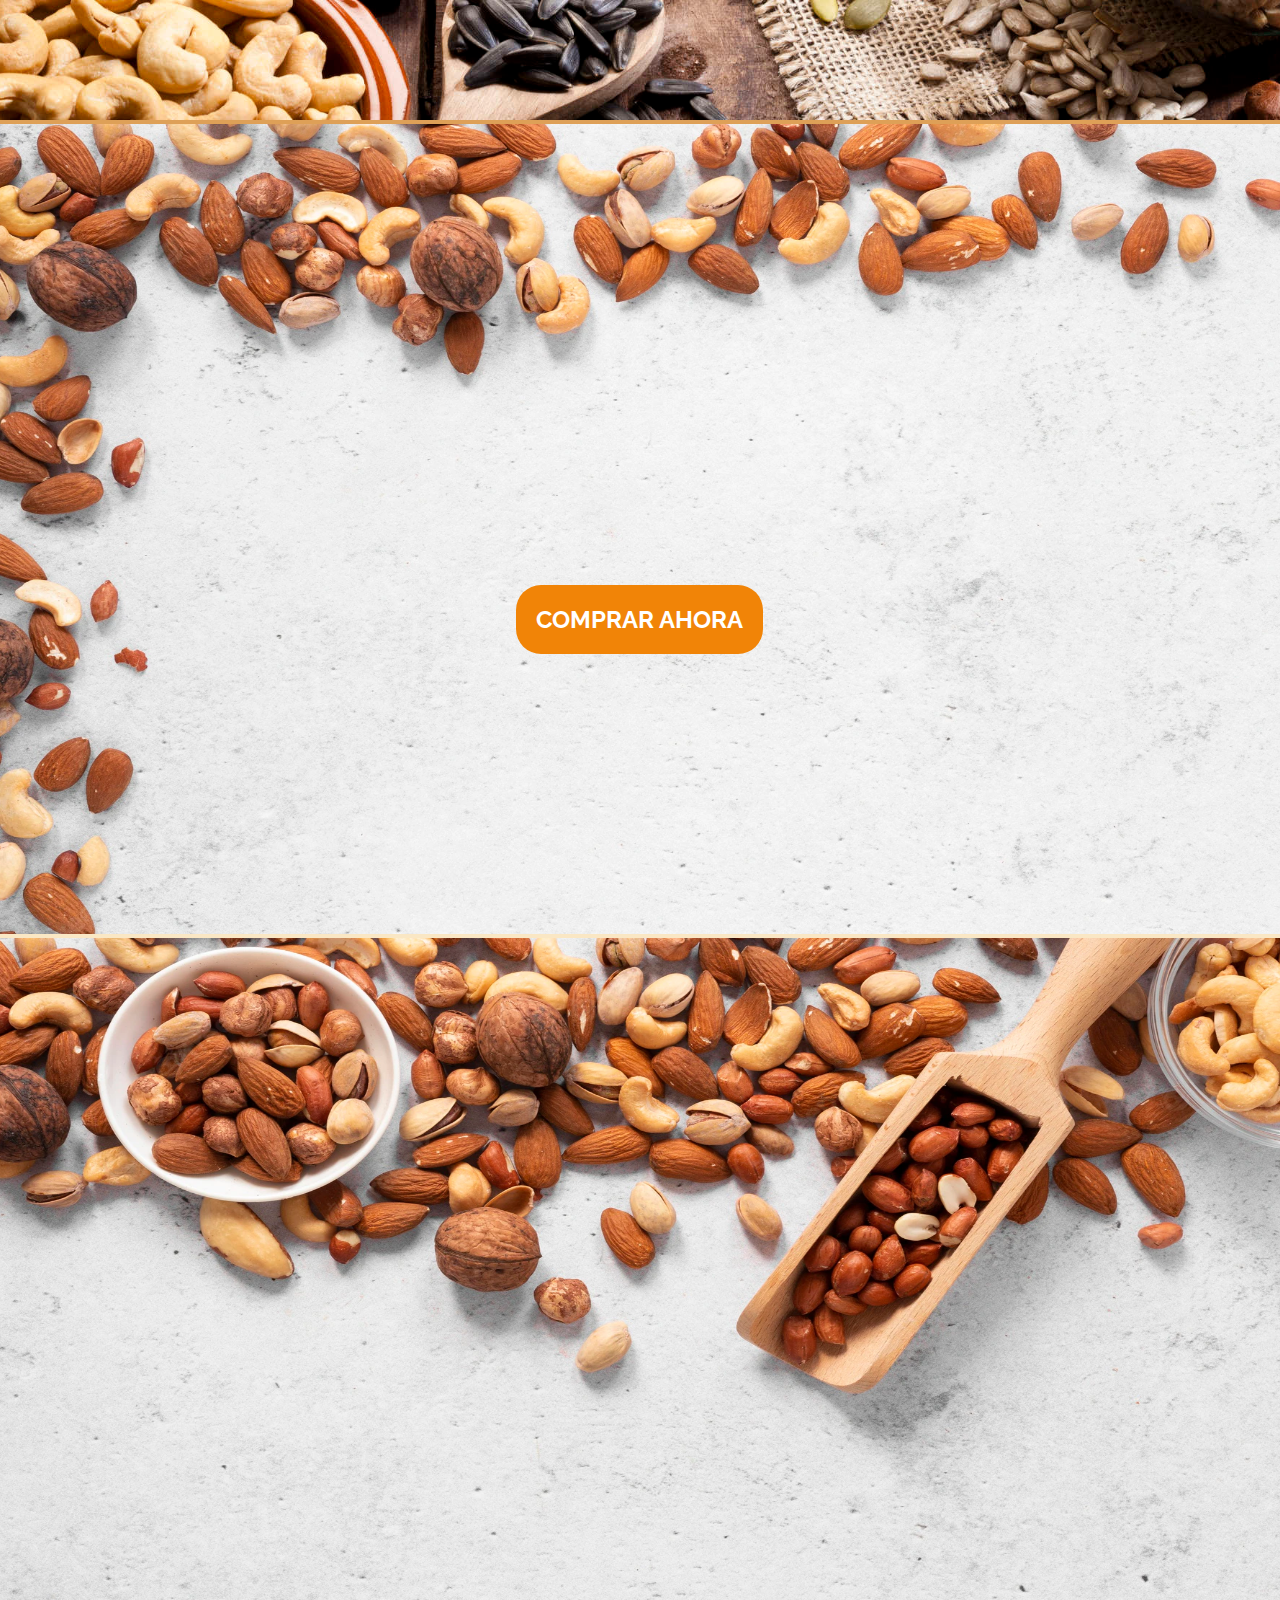
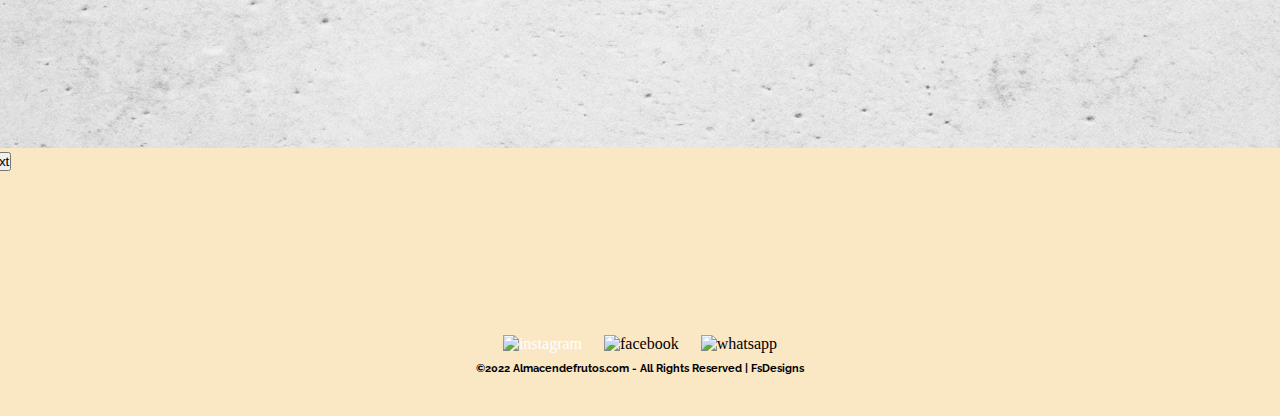
==== index.html @ c432efc4 "agregado elementos bootstrap a 5 html" ====
<!DOCTYPE html>
<html lang="en">
<head>
    <meta charset="UTF-8">
    <meta http-equiv="X-UA-Compatible" content="IE=edge">
    <meta name="viewport" content="width=device-width, initial-scale=1.0">

<!-- CSS only -->
<link href="https://cdn.jsdelivr.net/npm/bootstrap@5.2.0-beta1/dist/css/bootstrap.min.css" rel="stylesheet" integrity="sha384-0evHe/X+R7YkIZDRvuzKMRqM+OrBnVFBL6DOitfPri4tjfHxaWutUpFmBp4vmVor" crossorigin="anonymous">

    <link rel="stylesheet" href="css/style.css">
    <link rel="preconnect" href="https://fonts.googleapis.com">
<link rel="preconnect" href="https://fonts.gstatic.com" crossorigin>
<link href="https://fonts.googleapis.com/css2?family=Raleway:wght@300&display=swap" rel="stylesheet">
    <title>Home</title>
</head>
<body>
    <div class="contenedorIndex">
    <header class="header" class="headerIndex">
        <div class="logoContainer">
            <img class="logo" src="../Almacen2/multimedia/Logo.jpg" alt="">
        </div>
        

    </header>
    <nav class="navegador">
        <ul class="navList">
            <li class="item"><a href="Nosotros.html">Nosotros</a></li>
            <li class="item"><a href="tienda.html">Tienda</a></li>
            <li class="item"><a href="recetas.html">Recetas</a></li>
            <li class="item"><a href="Contacto.html">Contacto</a></li>
        </ul>
    </nav>
    <main class="mainIndex">
        <div id="carouselExampleControls" class="carousel slide" data-bs-ride="carousel">
            <div class="carousel-inner">
              <div class="carousel-item active">
                <img src="multimedia/main1.jfif" class="d-block carruselImg" alt="...">
              </div>
              <div class="carousel-item">
                <img src="multimedia/main2.jfif" class="d-block carruselImg" alt="...">
              </div>
              <div class="carousel-item">
                <img src="multimedia/main3.jfif" class="d-block carruselImg" alt="...">
              </div>
            </div>
            <button class="carousel-control-prev" type="button" data-bs-target="#carouselExampleControls" data-bs-slide="prev">
              <span class="carousel-control-prev-icon" aria-hidden="true"></span>
              <span class="visually-hidden">Previous</span>
            </button>
            <button class="carousel-control-next" type="button" data-bs-target="#carouselExampleControls" data-bs-slide="next">
              <span class="carousel-control-next-icon" aria-hidden="true"></span>
              <span class="visually-hidden">Next</span>
            </button>
          </div>

       
        <div class="botonComprarAhora"> 
            <a href=""><h2 class="botonComprarAhoraTxt">COMPRAR AHORA</h2> 
            </a>
        </div>
       
    </main>

    <section class="section1">

        <h3 class="titGen1">
            Frutos Secos
        </h3> 

        <img src="../Almacen2/multimedia/General1.jpg" class="imgGen1" alt="Frutos1">
        
        <p class="txtGen1">
            Lorem ipsum dolor sit amet consectetur adipisicing elit. Exercitationem ea repudiandae odit reprehenderit culpa deserunt maiores laboriosam a nam. Autem dolore quos veniam magnam libero necessitatibus vero soluta in nihil?
        </p>
    </section>

    <section class="section2">
        
        <h3 class="titGen2">
            Recetas
        </h3> 
        
        <img src="../Almacen2/multimedia/Recetas.jpg" class="imgGen2" alt="Frutos2">
        
        <p class="txtGen2">
            Lorem ipsum dolor sit amet consectetur adipisicing elit. Exercitationem ea repudiandae odit reprehenderit culpa deserunt maiores laboriosam a nam. Autem dolore quos veniam magnam libero necessitatibus vero soluta in nihil?
        </p>
        
    </section>

    <section class="section3">

        <h3 class="titGen3">
            Especias
        </h3> 
        
        <img src="../Almacen2/multimedia/Especias.jpg" class="imgGen3" alt="Frutos1">
        
        <p class="txtGen3">
            Lorem ipsum dolor sit amet consectetur adipisicing elit. Exercitationem ea repudiandae odit reprehenderit culpa deserunt maiores laboriosam a nam. Autem dolore quos veniam magnam libero necessitatibus vero soluta in nihil?
        </p>
    </section>

    <section class="section4">

        <div class="mapaTxt">
            <h3>¿Dónde estamos?</h3>
        </div>
        <iframe class="map" src="https://www.google.com/maps/embed?pb=!1m18!1m12!1m3!1d3286.7012997806487!2d-58.49036928450907!3d-34.53579498047725!2m3!1f0!2f0!3f0!3m2!1i1024!2i768!4f13.1!3m3!1m2!1s0x95bcb6c9acdac623%3A0x75d541cc12cff85b!2sGral.%20las%20Heras%202258%2C%20B1602DWP%20Florida%2C%20Provincia%20de%20Buenos%20Aires!5e0!3m2!1ses!2sar!4v1651610417524!5m2!1ses!2sar" width="600" height="450" style="border:0;" allowfullscreen="" loading="lazy" referrerpolicy="no-referrer-when-downgrade"></iframe>
    </section>

 




  
        <footer class="footer">    
    
            <div >
            <a href="https://www.instagram.com/almacen.defrutos/" target="_blanc"><img src="../Almacen/Multimedia/instagram.png" class="red" alt="instagram"></a>
            <img src="../Almacen/Multimedia/facebook.png" class="red" alt="facebook" >
            <img src="../Almacen/Multimedia/whatsapp.png" class="red" alt="whatsapp" >
          </div>
    
          <h6 class="footerTxt">
            ©2022 Almacendefrutos.com - All Rights Reserved | FsDesigns
        </h6>
        </footer>
    </footer>
</div>
</body>

<!-- JavaScript Bundle with Popper -->
<script src="https://cdn.jsdelivr.net/npm/bootstrap@5.2.0-beta1/dist/js/bootstrap.bundle.min.js" integrity="sha384-pprn3073KE6tl6bjs2QrFaJGz5/SUsLqktiwsUTF55Jfv3qYSDhgCecCxMW52nD2" crossorigin="anonymous"></script>
</html>
---- css/style.css ----
*{
    padding: 0;
    margin: 0;
    box-sizing: border-box;
    text-decoration: none;
    list-style-type: none;
  
    
}
a{
    color:rgb(255, 255, 255)
}



.logo{
    width: 75px;
    height: 75px;
    margin : 50px;
    border-radius:100%;
        
    
    
    
    
}

nav{
    grid-area: navegador;
    background-color: #DEA057;
    justify-items: right;

}

.navList{
    display: flex;
    justify-content: flex-end;
    height: 15vh;
    align-items: center;
    align-content: center; 
    text-decoration: none;   
}



.item{
    list-style-type: none;
    
    height: 15vh;
    padding: 6vh;
    font-weight: bold;
    font-family: 'Raleway', sans-serif;
    font-size: 140%;
    
    
  }
  .item:hover{
      background-color: #c47720;
      transition: 1s;
  }
  .botonComprarAhora:hover{
    background-color: #865305;
    transition: 1s ;
    transform: scale(1.1);
}



.header{
    background-color: #DEA057;
    grid-area: header;
    display: flex;
    justify-content: left;
    align-items: center;
}


.mainIndex{
    /*background-image: url("../multimedia/1496920173_752930_1496920303_noticia_normal.jpg");
    background-size: cover;
    background-repeat: no-repeat;
   */
    
    background-color: rgb(250, 231, 196);
    grid-area: main;
    display: flex;
    position: relative;
    align-items: center;
    justify-content: center;
}
.carruselImg {
    width: 90rem;
    height: 90vh;
}
.botonComprarAhora{
    background-color: #f18407;
    width: fit-content;
    height: fit-content;
    padding: 20px;
    border-radius: 25px;
    position: absolute;
    top: 450px;

}
.botonComprarAhoraTxt{

    font-family: 'Raleway', sans-serif;
    text-decoration: none;
    color: white;

}
.section1{
    background-color: rgb(250, 231, 196);
    grid-area: section1;
    display: flex;
    flex-direction: column;
    align-items: center;
}
.imgGen1{
    width: 22vh;
    height: 22vh;
    border-radius: 100%;
    margin: 1vh;      
}
.imgGen1:hover{
    transition: 1s ;
    transform: scale(1.2);
}
.txtGen1{
    font-family: 'Raleway', sans-serif;
    text-align: center;
    margin: 2vh;
}

.titGen1{
    font-family: 'Raleway', sans-serif;
    text-align: center;
    margin: 15px;
    color: #DEA057;
    font-weight: bold;
    font-size:x-large;
}

.section2{
    background-color: rgb(250, 231, 196);
    grid-area: section2;
    display: flex;
    flex-direction: column;
    align-items: center;
}


.imgGen2{
    width: 22vh;
    height: 22vh;
    border-radius: 100%;
    margin: 1vh;       
}
.imgGen2:hover{
    transition: 1s ;
    transform: scale(1.2);
}
.txtGen2{
    font-family: 'Raleway', sans-serif;
    text-align: center;
    margin: 2vh;
}

.titGen2{
    font-family: 'Raleway', sans-serif;
    text-align: center;
    margin: 15px;
    color: #DEA057;
    font-weight: bold;
    font-size:x-large;
}

.section3{
    background-color: rgb(250, 231, 196);
    grid-area: section3;
    display: flex;
    flex-direction: column;
    align-items: center;
}


.imgGen3{
    width: 22vh;
    height: 22vh;
    border-radius: 100%;
    margin: 1vh;          
}

.imgGen3:hover{
    transition: 1s ;
    transform: scale(1.2);
}
.txtGen3{
    font-family: 'Raleway', sans-serif;
    text-align: center;
    margin: 2vh;
}

.titGen3{
    font-family: 'Raleway', sans-serif;
    text-align: center;
    margin: 15px;
    color: #DEA057;
    font-weight: bold;
    font-size:x-large;
}

.section4{
    background-color: rgb(250, 231, 196);
    grid-area: section4;
    display: flex;
    flex-direction: column;
    align-items: center;
}

.map {
    height: 80%;
    width: 80%;
    border-radius: 5vh;
    margin-top: 2vh;
}
.mapaTxt { 
    font-family: 'Raleway', sans-serif;
    text-align: center;
    margin-top: 2vh;
    color: #DEA057;
    font-weight: bold;
    font-size:x-large;

}

.footer{
    background-color: rgb(250, 231, 196);
    grid-area: footer;
    display: flex;
    flex-direction: column;
    
    align-items: center;
    
}
.red {
    width: 4vh;
    height: 4vh;
    margin-left: 1vh;
    margin-right: 1vh;
    }

.footerTxt {
    font-family: 'Raleway', sans-serif;
    text-align: center;
    margin: 1vh

}

 
.contenedorIndex{
    display: grid;
    height: 100vh;
    grid-template-areas: "header navegador navegador"
    "main main main"
    "section1 section2 section3" 
    "section4 section4 section4"
    "footer footer footer";
    grid-template-columns: 1fr 1fr 1fr ;
    grid-template-rows: 15vh 90vh 50vh 60vh 9vh;
    
    
}


        
    
    



/* INICIO CSS DE HTML NOSOTROS */









.contenedorNosotros{
    display: grid;
    height: 100vh;
    grid-template-areas: "header navegador navegador"
    "mainNos mainNos section1nos"

    "footer footer footer";
    grid-template-columns: 1fr 1fr 1fr ;
    grid-template-rows: 15vh 77vh 8vh;
    
}
.mainNosotros{
    background-color: rgb(250, 231, 196);
    grid-area: mainNos;
    display: flex;
    
    align-items: center;
    justify-content: space-around;
}
.nosotrosImg {
    border-radius: 20px;
  
}
.section1Nosotros{
    grid-area: section1nos;
    background-color:rgb(250, 231, 196); 
    display: flex;
    flex-direction: column;
    
    align-content: center;
    
}
.nosotrosTit{
    margin: 10vh ;
    font-family: 'Raleway', sans-serif;
    
    margin-right: 10vh;
    color: #DEA057;
    font-weight: bold;
    font-size: x-large;
    
}
.nosotrosTxt{
    font-family: 'Raleway', sans-serif;
    text-align: center;
    margin-right: 10vh;
    color: #DEA057;
    font-weight: bold;
 

}
.carruselImg2 {
    width: 60vh;
    height: 60vh;
    border-radius: 10%;
}






/* INICIO CSS  DE HTML TIENDA */





body {
  background-color:rgb(250, 231, 216);
}

.field {
  display:flex;
  position:realtive;
  margin:5vh auto;
  width:60%;
  flex-direction:row;
  
}

.field>input[type=text],
.field>button {
  display:block;
  font-family: 'Raleway', sans-serif;
}

.field>input[type=text] {
  flex:1;
  padding:0.6em;
  border:0.2em solid #DEA057;
  border-top-left-radius: 2vh;
  border-bottom-left-radius: 2vh;
  
}

.field>button {
  padding:0.6em 0.8em;
  background-color:#DEA057;
  color:white;
  border:none;
  border-top-right-radius: 2vh;
  border-bottom-right-radius: 2vh;
}


.contenedorTienda{
    display: grid;
    height: 100vh;
    grid-template-areas: "header navegador navegador"
    "mainTienda mainTienda mainTienda"
    "section1tienda section1tienda section1tienda"
    "section2tienda section2tienda section2tienda"
    "section3tienda section3tienda section3tienda"

    "footer footer footer";
    grid-template-columns: 1fr 1fr 1fr ;
    grid-template-rows: 15vh 15vh 50vh 50vh 50vh 8vh;
}
    .mainTienda {
        grid-area: mainTienda;
        background:rgb(250, 231, 216) ; 
    }

        
    .section1Tienda
        {
            display: flex;
            justify-content: center;
            align-items: center;
            background-color: rgb(250, 231, 216) ;
            grid-area: section1tienda;
        }
    .TiendaDiv{
        display: flex;
        flex-direction: column;
        margin-right: 10vh;
        margin-left: 10vh;
    
    
    }
    .TiendaImg{
        position: relative;
        top: 3vh;
        width: 30vh;
        height: 30vh;
        border-radius: 100%;

            
            
    }
    .TiendaImg:hover{
        transition: 1s ;
        transform: scale(1.2);
    }
    .TiendaTxt{
    
        color: #DEA057;
        font-family: 'Raleway', sans-serif;
        text-align: center;
    }

    .section2Tienda
        {
            display: flex;
            align-items: center;
            background-color: rgb(250, 231, 216) ;
            grid-area: section2tienda;
            justify-content: center;
            
        }


    .section3Tienda
        {
            display: flex;
            align-items: center;
            background-color: rgb(250, 231, 216) ;
            grid-area: section3tienda;
            justify-content: center;
            
        }

.searchBar {

    position: absolute;
    width: 40%;
    margin-left: 30%;
}
.searchButton {
    position: absolute;
    left: 70%
}



/*CSS PARA HTML CONTACTO*/



/*

.contenedorContacto{
    display: grid;
    height: 100vh;
    grid-template-areas: "header navegador navegador"
    "maincontacto main section1nos"

    "footer footer footer";
    grid-template-columns: 1fr 1fr 1fr ;
    grid-template-rows: 15vh 77vh 8vh;
    
}
.mainContacto
{
    grid-area: maincontacto;
    background-color:rgb(250, 231, 196);
}
legend{
    font-family: 'Raleway', sans-serif;
    text-align: center;
    margin: 15px;
    color: #DEA057;
    font-weight: bold;
    font-size:x-large;
}

label {
    font-family: 'Raleway', sans-serif;
    text-align: center;
    margin: 15px;
    color: #DEA057;
    font-weight: bold;
    font-size:x-large;
}

.boton
{    width: 100vh;
    margin-top: 5%;
    height: 10vh;
    font-family: 'Raleway', sans-serif;
    text-align: center;
    color: #34495e;
}
.cuadro {
    width:70vh;
    height:5vh;
    background-color: #DEA057;
    
}

.cuadro1 {
    width:70vh;
    height:5vh;
    position: relative;
    left: 2.5vh;
    background-color: #DEA057;
} 
form

    position: relative;
    left: 50vh;
    top:10vh
}


*/


.navItemLc {
    margin: 1%;
    font-family: 'Raleway', sans-serif ;
    font-weight: bold;
    font-size:x-large;
    border-radius: 10%;
    

}
.navItemLc:hover{
    background-color: #c47720;
    transition: 1s;
}


/*CSS RECETAS*/
    



.contenedorRecetas{
    display: grid;
    height: 100vh;
    grid-template-areas: "header navegador navegador"
    "mainRecetas mainRecetas mainRecetas"

    "footer footer footer";
    grid-template-columns: 1fr 1fr 1fr ;
    grid-template-rows: 15vh 77vh 8vh;
    
}
.ResImg
{
    width: 80vh;
    border-radius: 10%;
}
.recetas {
    display: flex;
    justify-items: space-around;
    width: 100%;
    background-color: red;
}

.mainRecetas{
    background-color: rgb(250, 231, 196);
    grid-area: mainRecetas;
    display: flex;
    
    align-items: center;
    justify-content: space-around;
}





















@media screen and (max-width: 1000px) 
{
    .contenedorIndex {
        display: grid;
        height: 100vh;
        
        grid-template-areas: "header navegador"
        "main main"
        "section1 section1"
        "section2 section2"
        "section3 section3"
        "section4 section4"
        "footer footer";
        grid-template-columns: 50% 50%;
        grid-template-rows:15vh 90vh 50vh 50vh 50vh 50vh 9vh;
        
        
    }
    nav ul {
        position: relative;
        top:30%
    }
    nav ul li {
        padding: 10px;
        font-size: 80%;
        

    }
    header {
        display: flex;
        justify-content: flex-start;
    }
  
.contenedorNosotros{
    display: grid;
    height: 100vh;
    grid-template-areas: "header navegador"
    "mainNos mainNos"
    "section1nos section1nos"

    "footer  footer";
    grid-template-columns: 50% 50% ;
    grid-template-rows: 15vh 33vh 55vh 8vh;
    
}
.nosotrosImg {
    border-radius: 10px;

    height: 100%;
    width:100%;
  
}
.nosotrosTit{

    font-family: 'Raleway', sans-serif;
    font-size: 70%;
    margin: 5%;
    text-align: center;
    color: #DEA057;
    font-weight: bold;
    font-size: x-large;
    
}
.nosotrosTxt{
    font-family: 'Raleway', sans-serif;
    margin: 5%;
    text-align: center;
     font-size: 90%;
    color: #DEA057;
    font-weight: bold;
}

.contenedorTienda{
    display: grid;
    height: 100vh;
    grid-template-areas: "header navegador"
    "mainTienda mainTienda"
    "section1tienda section1tienda"
    "section2tienda section2tienda"
    "section3tienda section3tienda"

    "footer footer";
    grid-template-columns: 50% 50%;
    grid-template-rows: 15vh 15vh 30vh 30vh 30vh 8vh;
}

.TiendaImg{
    width: 10vh;
    height: 10vh;
    border-radius: 100%;
 

        
        
}
.TiendaDiv{
    display: flex;
    flex-direction: column;
    margin-right: 1vh;
    margin-left: 1vh;
    justify-content: center;
    align-items: center;

}

.contenedorRecetas{
    display: grid;
    height: 100vh;
    grid-template-areas: "header  navegador"
    "main main"
    "section1res section1res"
    "footer footer ";
    grid-template-columns: 50% 50%;
    grid-template-rows: 15vh 23vh 23vh 8vh; 

}
.ResImg
{
    width: 80vh;
    height: 100%;
    border-radius: 10%;
}
 /*
.contenedorContacto{
    display: grid;
    height: 100vh;
    grid-template-areas: "header  navegador"
    "maincontacto maincontacto "

    "footer footer";
    grid-template-columns: 50% 50%;
    grid-template-rows: 15vh 77vh 8vh;
    
}
legend{
    text-align: center;
}
form { 
    position: relative;
    left:0vh;
    top:0vh;
    width: 90%;
    margin: 5%;
}
.boton
{    width: 100%;
    margin-top: 5%;
    height: 100%;
    font-family: 'Raleway', sans-serif;
    text-align: center;
    color: #34495e;
}
.cuadro {
    width:90%;
    height:5vh;
    background-color: #DEA057;
    margin: 5%;
    
}

.cuadro1 {
    width:90%;
    height:5vh;
    position: relative;
    left: 0;
    background-color: #DEA057;
    margin: 5%;
}
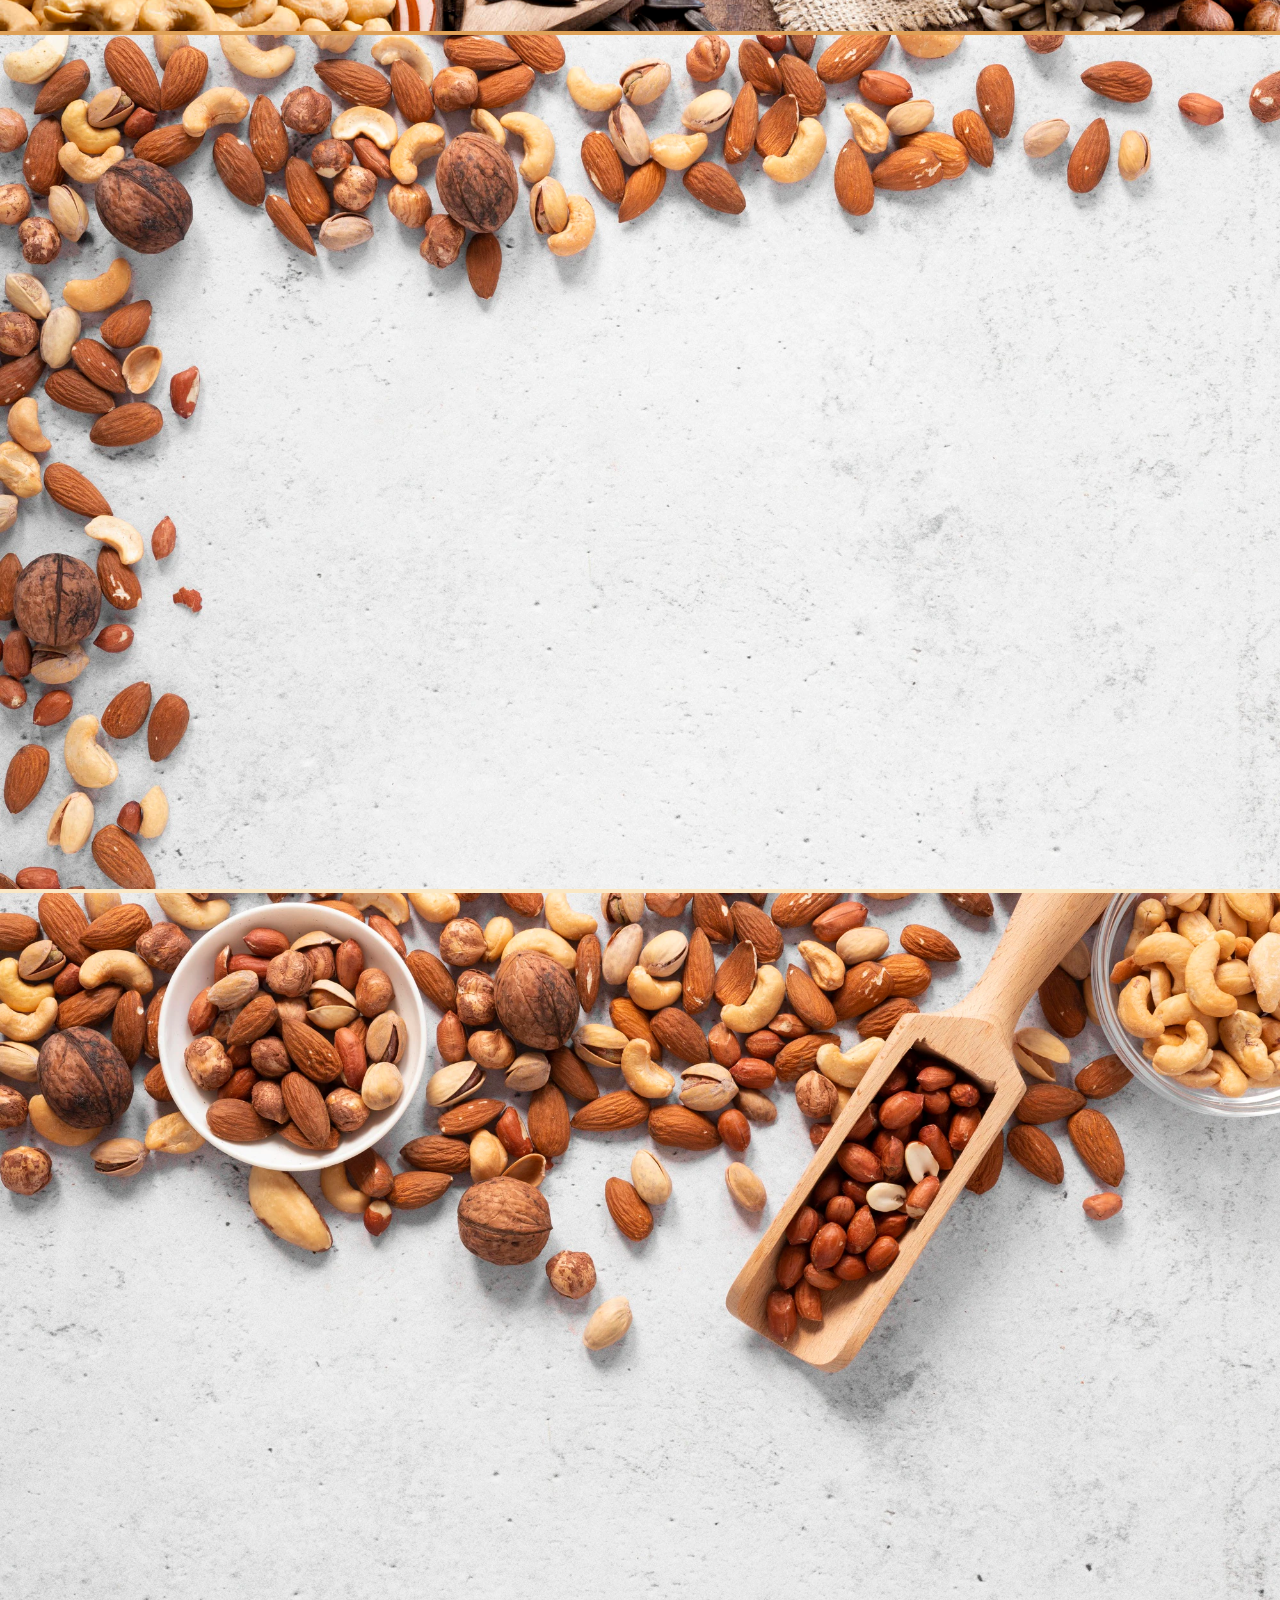
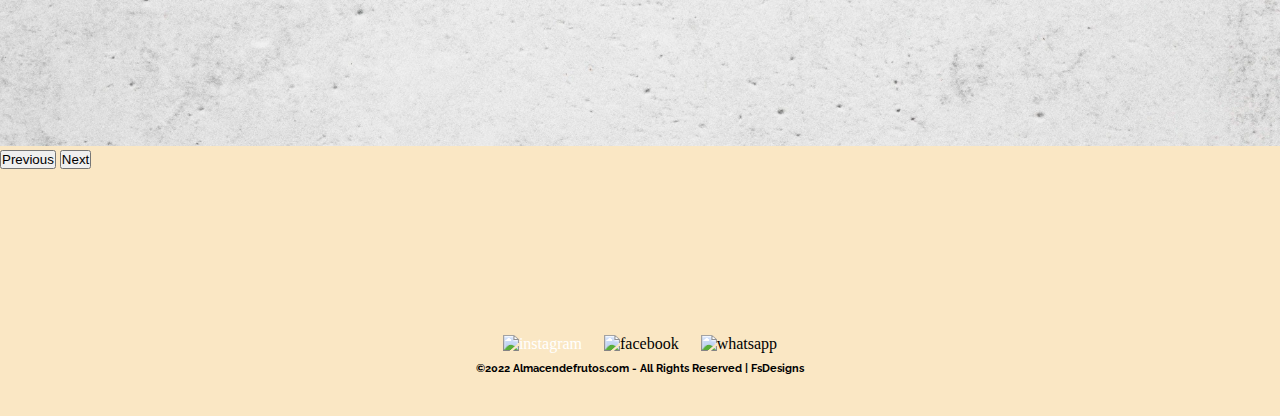
==== commit 842d0d2c: "cambios nav" ====
--- a/index.html
+++ b/index.html
@@ -28,8 +28,24 @@
             <li class="item"><a href="Nosotros.html">Nosotros</a></li>
             <li class="item"><a href="tienda.html">Tienda</a></li>
             <li class="item"><a href="recetas.html">Recetas</a></li>
-            <li class="item"><a href="Contacto.html">Contacto</a></li>
+            <li class="item"><a href="recetas.html">Recetas</a></li>
         </ul>
+
+        <div class="dropdown hamburguesa">
+            <a class="btn btn-secondary dropdown-toggle hamburgesaBoton" href="#" role="button" id="dropdownMenuLink" data-bs-toggle="dropdown" aria-expanded="false">
+                ☰
+            </a>
+          
+            <ul class="dropdown-menu " aria-labelledby="dropdownMenuLink">
+              <li ><a class="dropdown-item itemDrop" href="Nosotros.html">Nosotros</a></li>
+              <br>
+              <li ><a class="dropdown-item" href="tienda.html">Tienda</a></li>
+              <br>
+              <li ><a class="dropdown-item" href="recetas.html">Recetas</a></li>
+              <br>
+              <li ><a class="dropdown-item" href="recetas.html">Recetas</a></li>
+            </ul>
+          </div>
     </nav>
     <main class="mainIndex">
         <div id="carouselExampleControls" class="carousel slide" data-bs-ride="carousel">
@@ -54,12 +70,12 @@
             </button>
           </div>
 
-       
+       <!--
         <div class="botonComprarAhora"> 
             <a href=""><h2 class="botonComprarAhoraTxt">COMPRAR AHORA</h2> 
             </a>
         </div>
-       
+        -->
     </main>
 
     <section class="section1">
--- a/css/style.css
+++ b/css/style.css
@@ -39,6 +39,7 @@
     align-items: center;
     align-content: center; 
     text-decoration: none;   
+    
 }
 
 
@@ -47,10 +48,10 @@
     list-style-type: none;
     
     height: 15vh;
-    padding: 6vh;
-    font-weight: bold;
-    font-family: 'Raleway', sans-serif;
-    font-size: 140%;
+    padding: 6%;
+    font-weight: bold;
+    font-family: 'Raleway', sans-serif;
+    font-size: 100%;
     
     
   }
@@ -89,8 +90,8 @@
     justify-content: center;
 }
 .carruselImg {
-    width: 90rem;
-    height: 90vh;
+    width: 100%;
+    height: 100%;
 }
 .botonComprarAhora{
     background-color: #f18407;
@@ -361,38 +362,7 @@
   background-color:rgb(250, 231, 216);
 }
 
-.field {
-  display:flex;
-  position:realtive;
-  margin:5vh auto;
-  width:60%;
-  flex-direction:row;
-  
-}
-
-.field>input[type=text],
-.field>button {
-  display:block;
-  font-family: 'Raleway', sans-serif;
-}
-
-.field>input[type=text] {
-  flex:1;
-  padding:0.6em;
-  border:0.2em solid #DEA057;
-  border-top-left-radius: 2vh;
-  border-bottom-left-radius: 2vh;
-  
-}
-
-.field>button {
-  padding:0.6em 0.8em;
-  background-color:#DEA057;
-  color:white;
-  border:none;
-  border-top-right-radius: 2vh;
-  border-bottom-right-radius: 2vh;
-}
+
 
 
 .contenedorTienda{
@@ -610,27 +580,29 @@
     justify-content: space-around;
 }
 
-
-
-
-
-
-
-
-
-
-
-
-
-
-
-
-
-
-
-
-
-@media screen and (max-width: 1000px) 
+.hamburguesa {
+    display: none;
+}
+
+
+
+
+
+
+
+
+
+
+
+
+
+
+
+
+
+
+
+@media screen and (max-width: 470px) 
 {
     .contenedorIndex {
         display: grid;
@@ -644,23 +616,47 @@
         "section4 section4"
         "footer footer";
         grid-template-columns: 50% 50%;
-        grid-template-rows:15vh 90vh 50vh 50vh 50vh 50vh 9vh;
+        grid-template-rows:15vh 30vh 50vh 50vh 50vh 50vh 9vh;
         
         
     }
-    nav ul {
-        position: relative;
-        top:30%
-    }
-    nav ul li {
-        padding: 10px;
-        font-size: 80%;
-        
-
-    }
+
+    
+    .navList {
+        display: none;
+    }
+    
     header {
         display: flex;
         justify-content: flex-start;
+    }
+
+    .carruselImg {
+        width:100%;
+        height: 30vh;}
+
+    .hamburguesa {
+    position: absolute;
+    display: flex;
+    justify-content: flex-end;
+    align-items: flex-end;
+    padding-left: 20%;
+    height: 15vh;
+    align-items: center;
+    align-content: center; 
+    text-decoration: none;
+    }
+    .hamburgesaBoton{
+        background-color: rgb(250, 231, 196);
+        color: black ;
+        font-family: 'Raleway', sans-serif;
+        text-align: center;
+        justify-content: center;
+        border: none;
+    }
+
+    .itemdrop {
+        width: 11rem;
     }
   
 .contenedorNosotros{
@@ -798,3 +794,4 @@
     background-color: #DEA057;
     margin: 5%;
 } 
+*/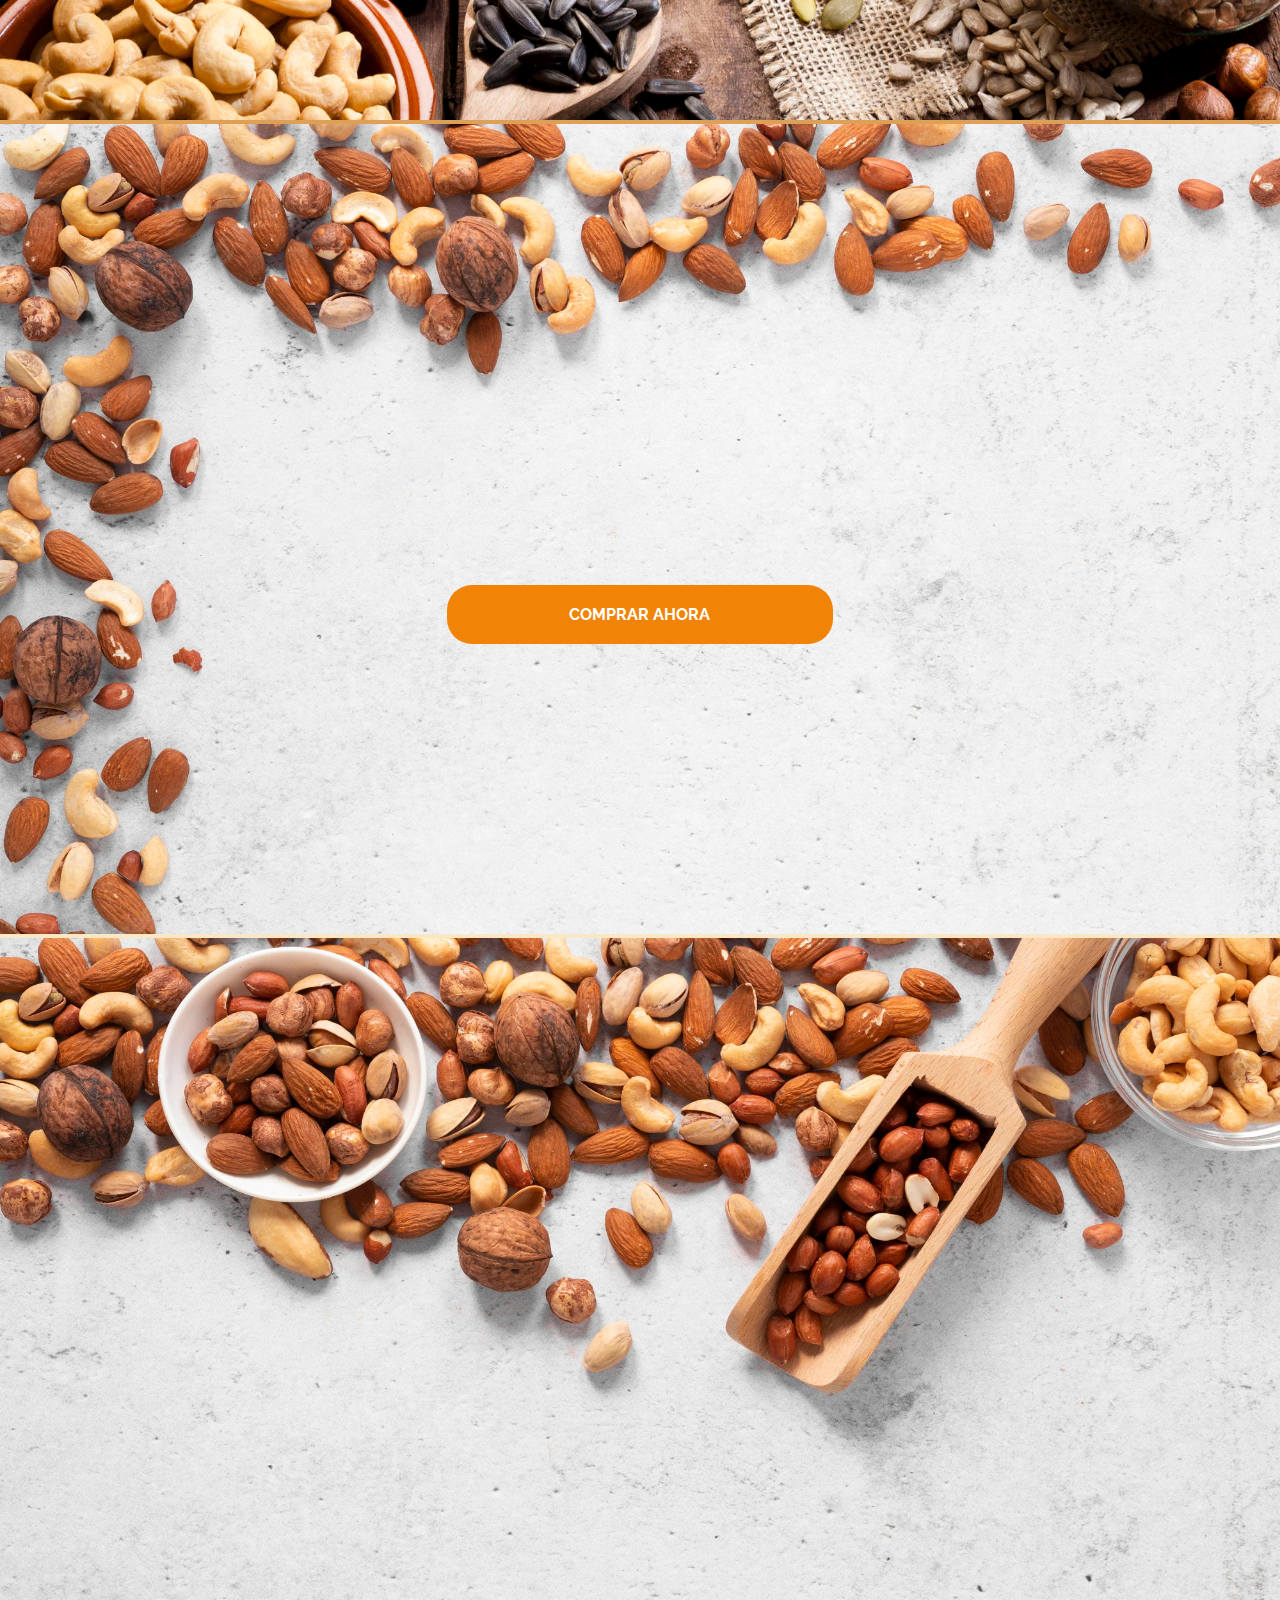
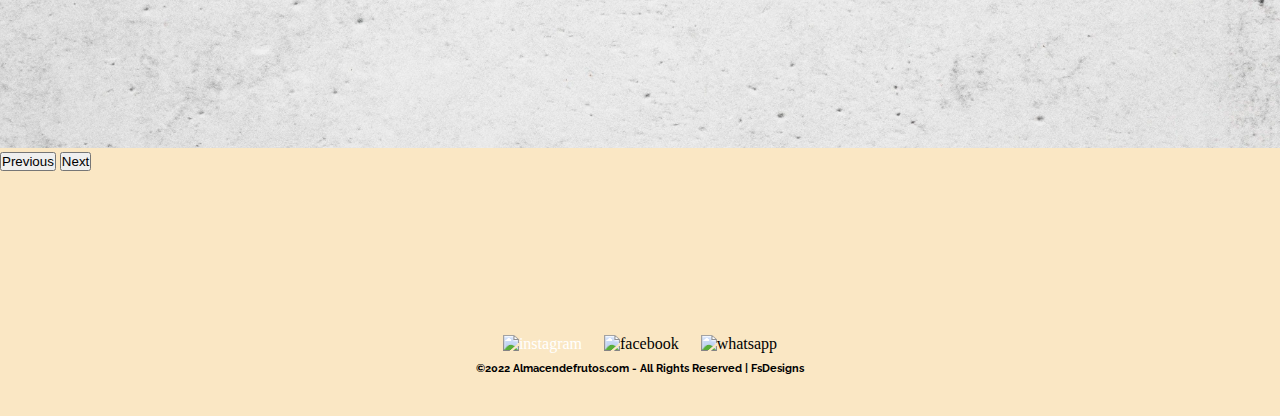
==== commit 22b79e67: "mobile y desktop html index y nosotros" ====
--- a/index.html
+++ b/index.html
@@ -70,12 +70,12 @@
             </button>
           </div>
 
-       <!--
+       
         <div class="botonComprarAhora"> 
             <a href=""><h2 class="botonComprarAhoraTxt">COMPRAR AHORA</h2> 
             </a>
         </div>
-        -->
+    
     </main>
 
     <section class="section1">
--- a/css/style.css
+++ b/css/style.css
@@ -34,10 +34,12 @@
 
 .navList{
     display: flex;
-    justify-content: flex-end;
+    justify-content: space-around;
+    
     height: 15vh;
-    align-items: center;
-    align-content: center; 
+    
+    
+
     text-decoration: none;   
     
 }
@@ -46,12 +48,12 @@
 
 .item{
     list-style-type: none;
-    
+    padding-top: 5vh;
     height: 15vh;
-    padding: 6%;
-    font-weight: bold;
-    font-family: 'Raleway', sans-serif;
-    font-size: 100%;
+    
+    font-weight: bold;
+    font-family: 'Raleway', sans-serif;
+    font-size:large;
     
     
   }
@@ -91,7 +93,10 @@
 }
 .carruselImg {
     width: 100%;
-    height: 100%;
+    max-width:100%;
+    max-height: 90vh;
+    height: 100vh;
+    
 }
 .botonComprarAhora{
     background-color: #f18407;
@@ -108,6 +113,9 @@
     font-family: 'Raleway', sans-serif;
     text-decoration: none;
     color: white;
+    font-size: medium;
+    text-align: center;
+    width: 27vw;
 
 }
 .section1{
@@ -267,7 +275,7 @@
     "section1 section2 section3" 
     "section4 section4 section4"
     "footer footer footer";
-    grid-template-columns: 1fr 1fr 1fr ;
+    grid-template-columns: 1fr 1fr 1fr;
     grid-template-rows: 15vh 90vh 50vh 60vh 9vh;
     
     
@@ -342,9 +350,11 @@
 
 }
 .carruselImg2 {
-    width: 60vh;
-    height: 60vh;
-    border-radius: 10%;
+    width: 100%;
+    max-width:10;
+    max-height: 77vh;
+    height: 50vh;
+    padding: 10%;
 }
 
 
@@ -616,7 +626,7 @@
         "section4 section4"
         "footer footer";
         grid-template-columns: 50% 50%;
-        grid-template-rows:15vh 30vh 50vh 50vh 50vh 50vh 9vh;
+        grid-template-rows:15vh 30vh 60vh 60vh 60vh 50vh 9vh;
         
         
     }
@@ -631,16 +641,14 @@
         justify-content: flex-start;
     }
 
-    .carruselImg {
-        width:100%;
-        height: 30vh;}
+    
 
     .hamburguesa {
     position: absolute;
     display: flex;
     justify-content: flex-end;
     align-items: flex-end;
-    padding-left: 20%;
+    padding-left: 30%;
     height: 15vh;
     align-items: center;
     align-content: center; 
@@ -654,10 +662,21 @@
         justify-content: center;
         border: none;
     }
+    .botonComprarAhora {
+        display: none;
+    }
 
     .itemdrop {
         width: 11rem;
     }
+
+    .carruselImg{
+
+        width: 100vw;
+        
+        max-height: 30vh;
+        height: 100vh;
+         }
   
 .contenedorNosotros{
     display: grid;
@@ -678,6 +697,7 @@
     width:100%;
   
 }
+
 .nosotrosTit{
 
     font-family: 'Raleway', sans-serif;
@@ -696,6 +716,13 @@
      font-size: 90%;
     color: #DEA057;
     font-weight: bold;
+}
+
+.carruselImg2 {
+    width: 100%;
+    max-width:10;
+    max-height: 77vh;
+    height: 33vh;
 }
 
 .contenedorTienda{
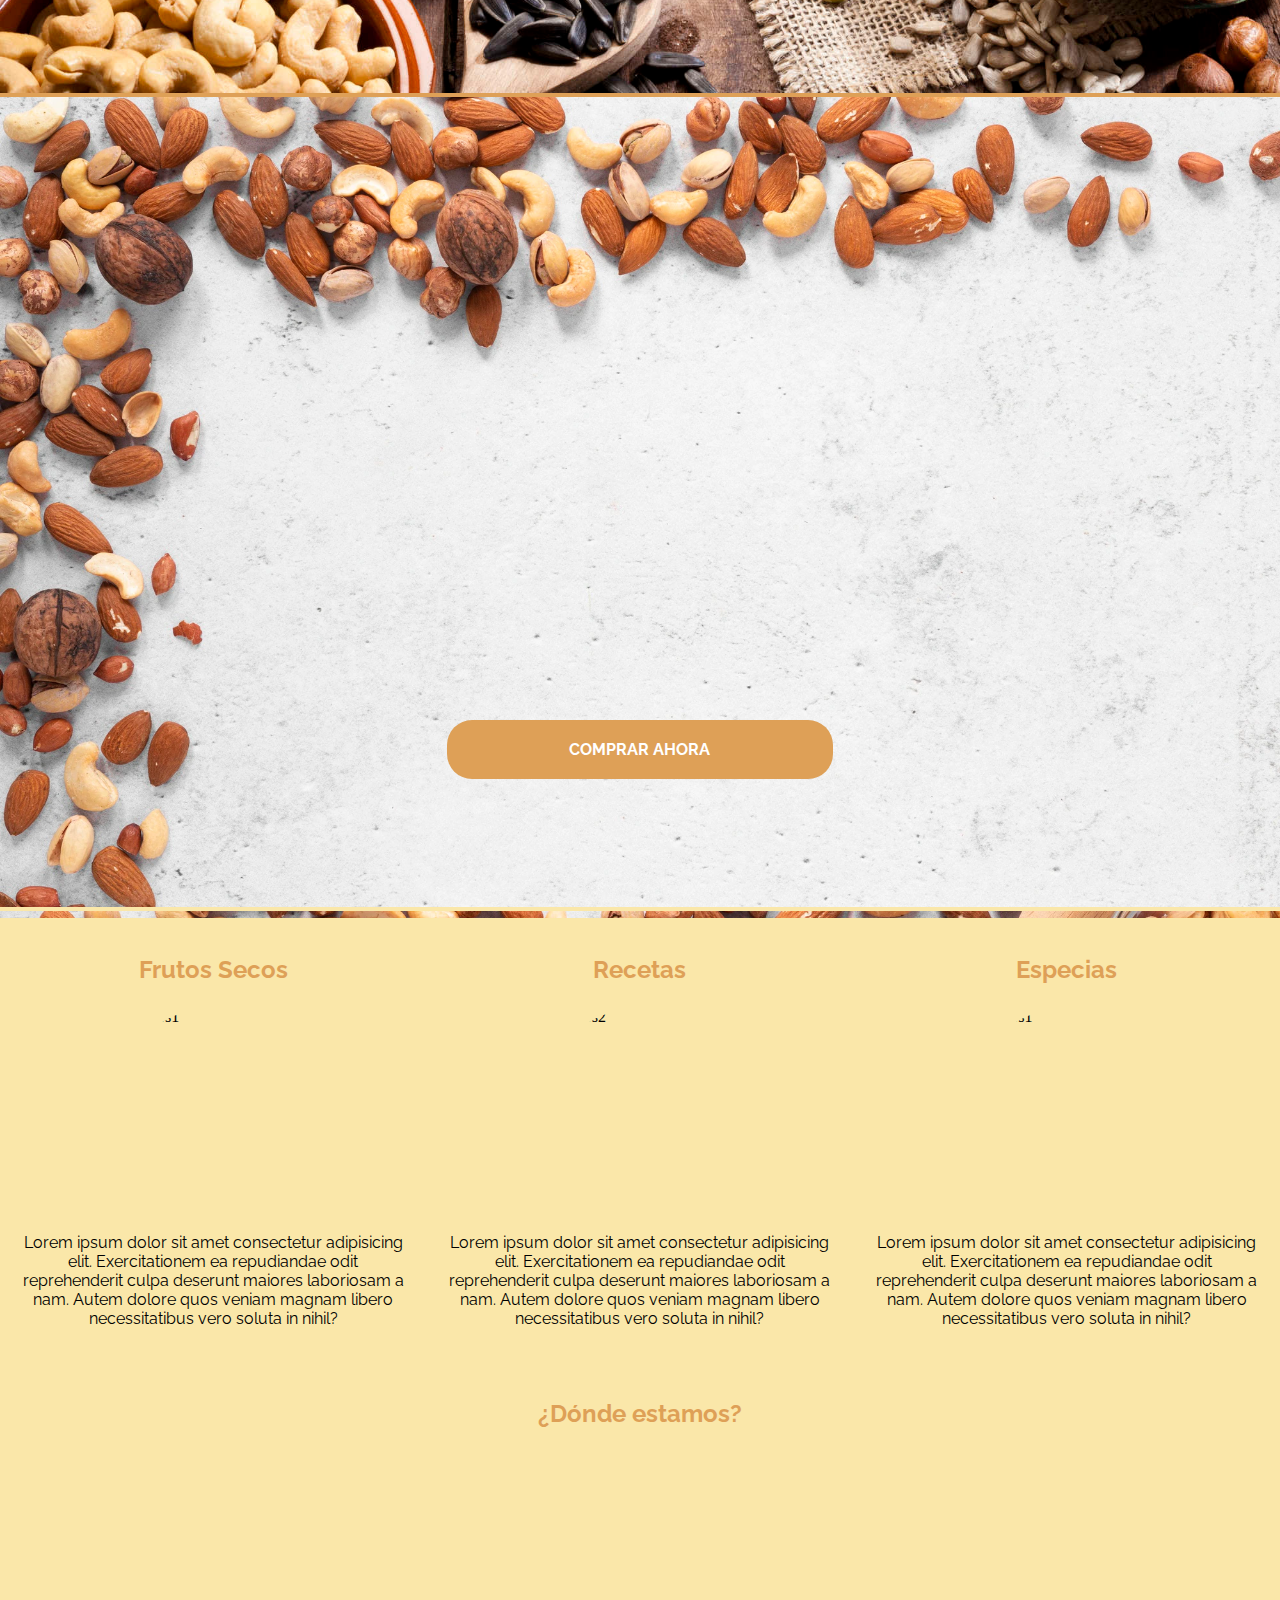
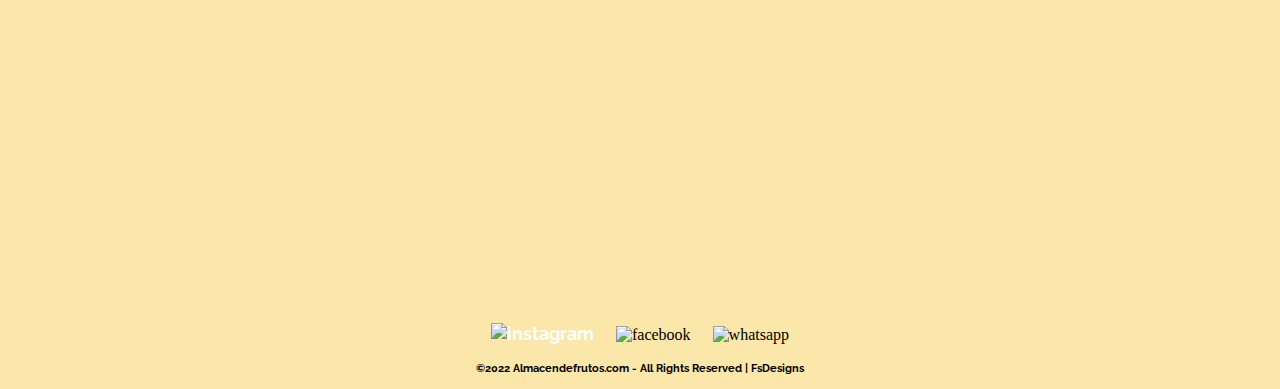
==== commit f509915b: "adaptacion con SASS" ====
--- a/index.html
+++ b/index.html
@@ -23,12 +23,12 @@
         
 
     </header>
-    <nav class="navegador">
+    <nav>
         <ul class="navList">
             <li class="item"><a href="Nosotros.html">Nosotros</a></li>
             <li class="item"><a href="tienda.html">Tienda</a></li>
             <li class="item"><a href="recetas.html">Recetas</a></li>
-            <li class="item"><a href="recetas.html">Recetas</a></li>
+            <li class="item"><a href="Contacto.html">Contacto</a></li>
         </ul>
 
         <div class="dropdown hamburguesa">
@@ -43,7 +43,7 @@
               <br>
               <li ><a class="dropdown-item" href="recetas.html">Recetas</a></li>
               <br>
-              <li ><a class="dropdown-item" href="recetas.html">Recetas</a></li>
+              <li ><a class="dropdown-item" href="Contacto.html">Contacto</a></li>
             </ul>
           </div>
     </nav>
@@ -144,7 +144,8 @@
             ©2022 Almacendefrutos.com - All Rights Reserved | FsDesigns
         </h6>
         </footer>
-    </footer>
+    
+        
 </div>
 </body>
 
--- a/css/style.css
+++ b/css/style.css
@@ -1,824 +1,611 @@
-*{
-    padding: 0;
-    margin: 0;
-    box-sizing: border-box;
-    text-decoration: none;
-    list-style-type: none;
-  
-    
-}
-a{
-    color:rgb(255, 255, 255)
-}
-
-
-
-.logo{
-    width: 75px;
-    height: 75px;
-    margin : 50px;
-    border-radius:100%;
-        
-    
-    
-    
-    
-}
-
-nav{
-    grid-area: navegador;
-    background-color: #DEA057;
-    justify-items: right;
-
-}
-
-.navList{
-    display: flex;
-    justify-content: space-around;
-    
-    height: 15vh;
-    
-    
-
-    text-decoration: none;   
-    
-}
-
-
-
-.item{
-    list-style-type: none;
-    padding-top: 5vh;
-    height: 15vh;
-    
-    font-weight: bold;
-    font-family: 'Raleway', sans-serif;
-    font-size:large;
-    
-    
-  }
-  .item:hover{
-      background-color: #c47720;
-      transition: 1s;
-  }
-  .botonComprarAhora:hover{
-    background-color: #865305;
-    transition: 1s ;
-    transform: scale(1.1);
-}
-
-
-
-.header{
-    background-color: #DEA057;
-    grid-area: header;
-    display: flex;
-    justify-content: left;
-    align-items: center;
-}
-
-
-.mainIndex{
-    /*background-image: url("../multimedia/1496920173_752930_1496920303_noticia_normal.jpg");
-    background-size: cover;
-    background-repeat: no-repeat;
-   */
-    
-    background-color: rgb(250, 231, 196);
-    grid-area: main;
-    display: flex;
-    position: relative;
-    align-items: center;
-    justify-content: center;
-}
+.section1 img, .section2 img, .section3 img {
+  width: 22vh;
+  height: 22vh;
+  border-radius: 100%;
+  margin: 1vh; }
+
+.section1 h3, .section2 h3, .section3 h3 {
+  font-family: 'Raleway', sans-serif;
+  text-align: center;
+  margin: 15px;
+  color: #DEA057;
+  font-weight: bold;
+  font-size: x-large; }
+
+.section1 p, .section2 p, .section3 p {
+  font-family: 'Raleway', sans-serif;
+  text-align: center;
+  margin: 2vh; }
+
+* {
+  padding: 0;
+  margin: 0;
+  box-sizing: border-box;
+  text-decoration: none;
+  list-style-type: none; }
+
+.hamburguesa {
+  display: none; }
+
+body {
+  background-color: #fae7d8; }
+
+.header {
+  background-color: #DEA057;
+  grid-area: header;
+  display: flex;
+  flex-direction: row;
+  justify-content: left;
+  align-items: center; }
+
+.logo {
+  width: 60px;
+  height: 60px;
+  margin: 50px;
+  padding: 0;
+  border-radius: 100%; }
+
+nav {
+  grid-area: navegador;
+  background-color: #DEA057; }
+
+.navList {
+  display: flex;
+  flex-direction: row;
+  justify-content: space-around;
+  align-items: center;
+  height: 13vh;
+  text-decoration: none; }
+
+.item {
+  list-style-type: none;
+  padding-top: 4.5vh;
+  width: 100%;
+  height: 15vh;
+  font-family: "Raleway", sans-serif;
+  font-weight: bold;
+  font-size: x-large;
+  text-align: center;
+  transition-property: background-color, transform;
+  transition-duration: 1s; }
+
+.item:hover {
+  background-color: #c47720; }
+  .item:hover a {
+    color: black;
+    transform: scale(1.1); }
+
+a {
+  transition-property: color, transform;
+  transition-duration: 1s;
+  text-decoration: none;
+  font-family: "Raleway", sans-serif;
+  font-size: large;
+  text-align: center;
+  color: white;
+  font-weight: bold; }
+
+.footer {
+  background-color: #fae7a9;
+  display: flex;
+  flex-direction: column;
+  justify-content: center;
+  align-items: center;
+  grid-area: footer;
+  padding: 2%; }
+  .footer h6 {
+    font-family: "Raleway", sans-serif;
+    text-align: center;
+    margin: 1vh; }
+
+.red {
+  width: 4vh;
+  height: 4vh;
+  margin: 1vh;
+  padding: 0;
+  border-radius: 0; }
+
+.mainIndex {
+  background-color: #fae7a9;
+  grid-area: main;
+  display: flex;
+  flex-direction: row;
+  justify-content: center;
+  align-items: center; }
+
 .carruselImg {
-    width: 100%;
-    max-width:100%;
-    max-height: 90vh;
-    height: 100vh;
-    
-}
-.botonComprarAhora{
-    background-color: #f18407;
-    width: fit-content;
-    height: fit-content;
-    padding: 20px;
-    border-radius: 25px;
-    position: absolute;
-    top: 450px;
-
-}
-.botonComprarAhoraTxt{
-
-    font-family: 'Raleway', sans-serif;
-    text-decoration: none;
+  width: 100vw;
+  height: 100vh;
+  margin: 0;
+  padding: 0;
+  border-radius: 0;
+  max-width: 100%;
+  max-height: 90vh; }
+
+.botonComprarAhora {
+  background-color: #DEA057;
+  width: fit-content;
+  height: fit-content;
+  margin: 0;
+  padding: 20px;
+  border-radius: 25px;
+  position: absolute;
+  top: 80%;
+  transition-property: background-color, transform;
+  transition-duration: 1s; }
+  .botonComprarAhora h2 {
+    font-family: "Raleway", sans-serif;
     color: white;
     font-size: medium;
     text-align: center;
     width: 27vw;
-
-}
-.section1{
-    background-color: rgb(250, 231, 196);
-    grid-area: section1;
-    display: flex;
-    flex-direction: column;
-    align-items: center;
-}
-.imgGen1{
-    width: 22vh;
-    height: 22vh;
-    border-radius: 100%;
-    margin: 1vh;      
-}
-.imgGen1:hover{
-    transition: 1s ;
-    transform: scale(1.2);
-}
-.txtGen1{
-    font-family: 'Raleway', sans-serif;
-    text-align: center;
-    margin: 2vh;
-}
-
-.titGen1{
-    font-family: 'Raleway', sans-serif;
-    text-align: center;
-    margin: 15px;
+    text-decoration: none; }
+
+.botonComprarAhora:hover {
+  background-color: #c47720;
+  transform: scale(1.1); }
+
+.section1 {
+  background-color: #fae7a9;
+  grid-area: section1;
+  display: flex;
+  flex-direction: column;
+  justify-content: center;
+  align-items: center; }
+
+.section2 {
+  background-color: #fae7a9;
+  grid-area: section2;
+  display: flex;
+  flex-direction: column;
+  justify-content: center;
+  align-items: center; }
+
+.section3 {
+  background-color: #fae7a9;
+  grid-area: section3;
+  display: flex;
+  flex-direction: column;
+  justify-content: center;
+  align-items: center; }
+
+.section4 {
+  background-color: #fae7a9;
+  grid-area: section4;
+  display: flex;
+  flex-direction: column;
+  justify-content: center;
+  align-items: center; }
+  .section4 h3 {
+    font-family: "Raleway", sans-serif;
+    font-size: x-large;
+    text-align: center;
     color: #DEA057;
     font-weight: bold;
-    font-size:x-large;
-}
-
-.section2{
-    background-color: rgb(250, 231, 196);
-    grid-area: section2;
+    margin-top: 2vh; }
+
+.map {
+  width: 80%;
+  height: 80%;
+  margin: 2vh;
+  padding: 0;
+  border-radius: 5vh; }
+
+.contenedorIndex {
+  display: grid;
+  height: 100vh;
+  grid-template-areas: "header navegador navegador"+ "main main main"+ "section1 section2 section3" + "section4 section4 section4"+ "footer footer footer";
+  grid-template-columns: 1fr 1fr 1fr;
+  grid-template-rows: 12vh 90vh 50vh 60vh 9vh; }
+
+.mainNosotros {
+  background-color: #fae7a9;
+  grid-area: main;
+  display: flex;
+  flex-direction: row;
+  justify-content: space-around;
+  align-items: center; }
+
+.carruselImg2 {
+  width: 50vh;
+  height: 50vh;
+  margin: 0;
+  padding: 0;
+  border-radius: 10%; }
+
+.section1Nosotros {
+  grid-area: section;
+  background-color: #fae7a9;
+  display: flex;
+  flex-direction: column;
+  justify-content: center;
+  align-items: center; }
+  .section1Nosotros h2 {
+    margin: 1vh;
+    margin-right: 5vw;
+    font-family: "Raleway", sans-serif;
+    font-size: large;
+    text-align: center;
+    color: #DEA057;
+    font-weight: bold; }
+  .section1Nosotros p {
+    margin: 5vh;
+    margin-right: 5vw;
+    font-family: "Raleway", sans-serif;
+    font-size: medium;
+    text-align: center;
+    color: #DEA057;
+    font-weight: bold; }
+
+.contenedorNosotros {
+  display: grid;
+  height: 100vh;
+  grid-template-areas: "header navegador navegador"+ "main main section"+ "footer footer footer";
+  grid-template-columns: 1fr 1fr 1fr;
+  grid-template-rows: 13vh 77vh 8vh; }
+
+.mainTienda {
+  grid-area: main;
+  background-color: #fae7a9; }
+
+.section1Tienda {
+  display: flex;
+  flex-direction: row;
+  justify-content: auto;
+  align-items: auto;
+  grid-area: section1;
+  background-color: #fae7a9; }
+  .section1Tienda div {
     display: flex;
     flex-direction: column;
-    align-items: center;
-}
-
-
-.imgGen2{
-    width: 22vh;
-    height: 22vh;
+    justify-content: auto;
+    align-items: auto;
+    margin-right: 10vh;
+    margin-left: 10vh; }
+  .section1Tienda img {
+    position: relative;
+    top: 3vh;
+    width: 30vh;
+    height: 30vh;
+    margin: 0;
+    padding: 0;
     border-radius: 100%;
-    margin: 1vh;       
-}
-.imgGen2:hover{
-    transition: 1s ;
-    transform: scale(1.2);
-}
-.txtGen2{
-    font-family: 'Raleway', sans-serif;
-    text-align: center;
-    margin: 2vh;
-}
-
-.titGen2{
-    font-family: 'Raleway', sans-serif;
-    text-align: center;
-    margin: 15px;
+    transition-duration: 1s;
+    transition-property: size, transform; }
+  .section1Tienda img:hover {
+    transition: 1s;
+    transform: scale(1.2); }
+  .section1Tienda h3 {
+    font-family: "Raleway", sans-serif;
+    font-size: medium;
+    text-align: center;
     color: #DEA057;
-    font-weight: bold;
-    font-size:x-large;
-}
-
-.section3{
-    background-color: rgb(250, 231, 196);
-    grid-area: section3;
+    font-weight: bold; }
+
+.section2Tienda {
+  display: flex;
+  flex-direction: row;
+  justify-content: auto;
+  align-items: auto;
+  grid-area: section2;
+  background-color: #fae7a9; }
+  .section2Tienda div {
     display: flex;
     flex-direction: column;
-    align-items: center;
-}
-
-
-.imgGen3{
-    width: 22vh;
-    height: 22vh;
+    justify-content: auto;
+    align-items: auto;
+    margin-right: 10vh;
+    margin-left: 10vh; }
+  .section2Tienda img {
+    position: relative;
+    top: 3vh;
+    width: 30vh;
+    height: 30vh;
+    margin: 0;
+    padding: 0;
     border-radius: 100%;
-    margin: 1vh;          
-}
-
-.imgGen3:hover{
-    transition: 1s ;
-    transform: scale(1.2);
-}
-.txtGen3{
-    font-family: 'Raleway', sans-serif;
-    text-align: center;
-    margin: 2vh;
-}
-
-.titGen3{
-    font-family: 'Raleway', sans-serif;
-    text-align: center;
-    margin: 15px;
+    transition-duration: 1s;
+    transition-property: size, transform; }
+  .section2Tienda img:hover {
+    transition: 1s;
+    transform: scale(1.2); }
+  .section2Tienda h3 {
+    font-family: "Raleway", sans-serif;
+    font-size: medium;
+    text-align: center;
     color: #DEA057;
-    font-weight: bold;
-    font-size:x-large;
-}
-
-.section4{
-    background-color: rgb(250, 231, 196);
-    grid-area: section4;
+    font-weight: bold; }
+
+.section3Tienda {
+  display: flex;
+  flex-direction: row;
+  justify-content: auto;
+  align-items: auto;
+  grid-area: section3;
+  background-color: #fae7a9; }
+  .section3Tienda div {
     display: flex;
     flex-direction: column;
-    align-items: center;
-}
-
-.map {
-    height: 80%;
-    width: 80%;
-    border-radius: 5vh;
-    margin-top: 2vh;
-}
-.mapaTxt { 
-    font-family: 'Raleway', sans-serif;
-    text-align: center;
-    margin-top: 2vh;
+    justify-content: auto;
+    align-items: auto;
+    margin-right: 10vh;
+    margin-left: 10vh; }
+  .section3Tienda img {
+    position: relative;
+    top: 3vh;
+    width: 30vh;
+    height: 30vh;
+    margin: 0;
+    padding: 0;
+    border-radius: 100%;
+    transition-duration: 1s;
+    transition-property: size, transform; }
+  .section3Tienda img:hover {
+    transition: 1s;
+    transform: scale(1.2); }
+  .section3Tienda h3 {
+    font-family: "Raleway", sans-serif;
+    font-size: medium;
+    text-align: center;
     color: #DEA057;
-    font-weight: bold;
-    font-size:x-large;
-
-}
-
-.footer{
-    background-color: rgb(250, 231, 196);
-    grid-area: footer;
-    display: flex;
-    flex-direction: column;
-    
-    align-items: center;
-    
-}
-.red {
-    width: 4vh;
-    height: 4vh;
-    margin-left: 1vh;
-    margin-right: 1vh;
-    }
-
-.footerTxt {
-    font-family: 'Raleway', sans-serif;
-    text-align: center;
-    margin: 1vh
-
-}
-
- 
-.contenedorIndex{
+    font-weight: bold; }
+
+.searchBar {
+  position: absolute;
+  width: 40%;
+  margin-left: 30%; }
+
+.searchButton {
+  position: absolute;
+  left: 70%;
+  margin-left: 10px; }
+
+.contenedorTienda {
+  display: grid;
+  height: 100vh;
+  grid-template-areas: "header navegador navegador"+ "main main main"+ "section1 section1 section1"+ "section2 section2 section2"+ "section3 section3 section3"+ "footer footer footer";
+  grid-template-columns: 1fr 1fr 1fr;
+  grid-template-rows: 13vh 15vh 50vh 50vh 50vh 8vh; }
+
+.mainContacto {
+  grid-area: main;
+  background-color: #fae7a9; }
+
+legend {
+  margin: 1%;
+  background-color: #DEA057;
+  font-family: "Raleway", sans-serif;
+  font-size: x-large;
+  text-align: center;
+  color: white;
+  font-weight: bold; }
+
+.contenedorContacto {
+  display: grid;
+  height: 100vh;
+  grid-template-areas: "header navegador navegador"+ "main main main"+  "footer footer footer";
+  grid-template-columns: 1fr 1fr 1fr;
+  grid-template-rows: 13vh 77vh 8vh; }
+
+.mainRecetas {
+  background-color: #fae7a9;
+  grid-area: main;
+  display: flex;
+  flex-direction: row;
+  justify-content: space-around;
+  align-items: center;
+  overflow: scroll; }
+
+.receta {
+  width: 20vw; }
+
+.contenedorRecetas {
+  display: grid;
+  height: 100vh;
+  grid-template-areas: "header navegador navegador"+ "main main main"+  "footer footer footer";
+  grid-template-columns: 1fr 1fr 1fr;
+  grid-template-rows: 13vh 79vh 8vh; }
+
+@media screen and (max-width: 480px) {
+  footer h6 {
+    font-family: "Raleway", sans-serif;
+    font-size: small;
+    text-align: center;
+    color: black;
+    font-weight: auto; }
+  .contenedorIndex {
     display: grid;
     height: 100vh;
-    grid-template-areas: "header navegador navegador"
-    "main main main"
-    "section1 section2 section3" 
-    "section4 section4 section4"
-    "footer footer footer";
-    grid-template-columns: 1fr 1fr 1fr;
-    grid-template-rows: 15vh 90vh 50vh 60vh 9vh;
-    
-    
-}
-
-
-        
-    
-    
-
-
-
-/* INICIO CSS DE HTML NOSOTROS */
-
-
-
-
-
-
-
-
-
-.contenedorNosotros{
+    grid-template-areas: "header navegador"+ "main main"+ "section1 section1"+ "section2 section2"+ "section3 section3"+ "section4 section4"+ "footer footer";
+    grid-template-columns: 50% 50%;
+    grid-template-rows: 15vh 30vh 60vh 60vh 60vh 50vh 9vh; }
+  .navList {
+    display: none; }
+  header {
+    display: flex;
+    flex-direction: row;
+    justify-content: flex-end;
+    align-items: center;
+    background-color: red; }
+  nav {
+    display: flex;
+    flex-direction: row;
+    justify-content: flex-end;
+    align-items: center; }
+  .hamburguesa {
+    display: flex;
+    flex-direction: row;
+    justify-content: center;
+    align-items: center;
+    width: 15vw;
+    height: 15vw;
+    margin: 0;
+    padding: 0;
+    border-radius: 0;
+    padding-right: 30%; }
+    .hamburguesa a {
+      font-family: "Raleway", sans-serif;
+      font-size: large;
+      text-align: center;
+      color: #DEA057;
+      font-weight: bold;
+      transform: scale(1.1); }
+  .hamburgesaBoton {
+    background-color: #fae7a9;
+    color: #DEA057;
+    transform: scale(1.3); }
+  .carruselImg {
+    width: 100vw;
+    height: 30vh;
+    margin: 0;
+    padding: 0;
+    border-radius: 0; }
+  .botonComprarAhora {
+    display: none; }
+  .contenedorNosotros {
     display: grid;
     height: 100vh;
-    grid-template-areas: "header navegador navegador"
-    "mainNos mainNos section1nos"
-
-    "footer footer footer";
-    grid-template-columns: 1fr 1fr 1fr ;
-    grid-template-rows: 15vh 77vh 8vh;
-    
-}
-.mainNosotros{
-    background-color: rgb(250, 231, 196);
-    grid-area: mainNos;
-    display: flex;
-    
-    align-items: center;
-    justify-content: space-around;
-}
-.nosotrosImg {
-    border-radius: 20px;
-  
-}
-.section1Nosotros{
-    grid-area: section1nos;
-    background-color:rgb(250, 231, 196); 
-    display: flex;
-    flex-direction: column;
-    
-    align-content: center;
-    
-}
-.nosotrosTit{
-    margin: 10vh ;
-    font-family: 'Raleway', sans-serif;
-    
-    margin-right: 10vh;
-    color: #DEA057;
-    font-weight: bold;
-    font-size: x-large;
-    
-}
-.nosotrosTxt{
-    font-family: 'Raleway', sans-serif;
-    text-align: center;
-    margin-right: 10vh;
-    color: #DEA057;
-    font-weight: bold;
- 
-
-}
-.carruselImg2 {
-    width: 100%;
-    max-width:10;
-    max-height: 77vh;
-    height: 50vh;
-    padding: 10%;
-}
-
-
-
-
-
-
-/* INICIO CSS  DE HTML TIENDA */
-
-
-
-
-
-body {
-  background-color:rgb(250, 231, 216);
-}
-
-
-
-
-.contenedorTienda{
+    grid-template-areas: "header navegador"+ "main main"+ "section section"+ "footer footer";
+    grid-template-columns: 50% 50%;
+    grid-template-rows: 13vh 33vh 55vh 9vh; }
+    .contenedorNosotros p {
+      font-family: "Raleway", sans-serif;
+      font-size: small;
+      text-align: center;
+      color: #DEA057;
+      font-weight: bold; }
+  .carruselImg2 {
+    width: 100vw;
+    height: 33vh;
+    margin: 0;
+    padding: 3%;
+    border-radius: 10%; }
+  .contenedorTienda {
     display: grid;
     height: 100vh;
-    grid-template-areas: "header navegador navegador"
-    "mainTienda mainTienda mainTienda"
-    "section1tienda section1tienda section1tienda"
-    "section2tienda section2tienda section2tienda"
-    "section3tienda section3tienda section3tienda"
-
-    "footer footer footer";
-    grid-template-columns: 1fr 1fr 1fr ;
-    grid-template-rows: 15vh 15vh 50vh 50vh 50vh 8vh;
-}
-    .mainTienda {
-        grid-area: mainTienda;
-        background:rgb(250, 231, 216) ; 
-    }
-
-        
-    .section1Tienda
-        {
-            display: flex;
-            justify-content: center;
-            align-items: center;
-            background-color: rgb(250, 231, 216) ;
-            grid-area: section1tienda;
-        }
-    .TiendaDiv{
-        display: flex;
-        flex-direction: column;
-        margin-right: 10vh;
-        margin-left: 10vh;
-    
-    
-    }
-    .TiendaImg{
-        position: relative;
-        top: 3vh;
-        width: 30vh;
-        height: 30vh;
-        border-radius: 100%;
-
-            
-            
-    }
-    .TiendaImg:hover{
-        transition: 1s ;
-        transform: scale(1.2);
-    }
-    .TiendaTxt{
-    
-        color: #DEA057;
-        font-family: 'Raleway', sans-serif;
-        text-align: center;
-    }
-
-    .section2Tienda
-        {
-            display: flex;
-            align-items: center;
-            background-color: rgb(250, 231, 216) ;
-            grid-area: section2tienda;
-            justify-content: center;
-            
-        }
-
-
-    .section3Tienda
-        {
-            display: flex;
-            align-items: center;
-            background-color: rgb(250, 231, 216) ;
-            grid-area: section3tienda;
-            justify-content: center;
-            
-        }
-
-.searchBar {
-
-    position: absolute;
-    width: 40%;
-    margin-left: 30%;
-}
-.searchButton {
-    position: absolute;
-    left: 70%
-}
-
-
-
-/*CSS PARA HTML CONTACTO*/
-
-
-
-/*
-
-.contenedorContacto{
+    grid-template-areas: "header navegador"+ "main main"+ "section1 section1"+ "section2 section2"+ "section3 section3"+ "footer footer";
+    grid-template-columns: 50% 50%;
+    grid-template-rows: 15vh 15vh 30vh 30vh 30vh 8vh; }
+  .section1Tienda {
+    display: flex;
+    flex-direction: row;
+    justify-content: auto;
+    align-items: auto;
+    background-color: #fae7a9;
+    overflow: scroll;
+    border: 2px solid #DEA057; }
+    .section1Tienda div {
+      display: flex;
+      flex-direction: column;
+      justify-content: auto;
+      align-items: auto;
+      margin-right: 5vh;
+      margin-left: 5vh; }
+    .section1Tienda img {
+      width: 15vh;
+      height: 15vh;
+      margin: 0;
+      padding: 0;
+      border-radius: 100%; }
+    .section1Tienda h3 {
+      font-family: "Raleway", sans-serif;
+      font-size: small;
+      text-align: center;
+      color: #DEA057;
+      font-weight: bold;
+      margin-top: 10px; }
+  .section2Tienda {
+    display: flex;
+    flex-direction: row;
+    justify-content: auto;
+    align-items: auto;
+    background-color: #fae7a9;
+    overflow: scroll;
+    border: 2px solid #DEA057; }
+    .section2Tienda div {
+      display: flex;
+      flex-direction: column;
+      justify-content: auto;
+      align-items: auto;
+      margin-right: 5vh;
+      margin-left: 5vh; }
+    .section2Tienda img {
+      width: 15vh;
+      height: 15vh;
+      margin: 0;
+      padding: 0;
+      border-radius: 100%; }
+    .section2Tienda h3 {
+      font-family: "Raleway", sans-serif;
+      font-size: small;
+      text-align: center;
+      color: #DEA057;
+      font-weight: bold;
+      margin-top: 10px; }
+  .section3Tienda {
+    display: flex;
+    flex-direction: row;
+    justify-content: auto;
+    align-items: auto;
+    background-color: #fae7a9;
+    overflow: scroll;
+    border: 2px solid #DEA057; }
+    .section3Tienda div {
+      display: flex;
+      flex-direction: column;
+      justify-content: auto;
+      align-items: auto;
+      margin-right: 5vh;
+      margin-left: 5vh; }
+    .section3Tienda img {
+      width: 15vh;
+      height: 15vh;
+      margin: 0;
+      padding: 0;
+      border-radius: 100%; }
+    .section3Tienda h3 {
+      font-family: "Raleway", sans-serif;
+      font-size: small;
+      text-align: center;
+      color: #DEA057;
+      font-weight: bold;
+      margin-top: 10px; }
+  .contenedorRecetas {
     display: grid;
     height: 100vh;
-    grid-template-areas: "header navegador navegador"
-    "maincontacto main section1nos"
-
-    "footer footer footer";
-    grid-template-columns: 1fr 1fr 1fr ;
-    grid-template-rows: 15vh 77vh 8vh;
-    
-}
-.mainContacto
-{
-    grid-area: maincontacto;
-    background-color:rgb(250, 231, 196);
-}
-legend{
-    font-family: 'Raleway', sans-serif;
-    text-align: center;
-    margin: 15px;
-    color: #DEA057;
-    font-weight: bold;
-    font-size:x-large;
-}
-
-label {
-    font-family: 'Raleway', sans-serif;
-    text-align: center;
-    margin: 15px;
-    color: #DEA057;
-    font-weight: bold;
-    font-size:x-large;
-}
-
-.boton
-{    width: 100vh;
-    margin-top: 5%;
-    height: 10vh;
-    font-family: 'Raleway', sans-serif;
-    text-align: center;
-    color: #34495e;
-}
-.cuadro {
-    width:70vh;
-    height:5vh;
-    background-color: #DEA057;
-    
-}
-
-.cuadro1 {
-    width:70vh;
-    height:5vh;
-    position: relative;
-    left: 2.5vh;
-    background-color: #DEA057;
-} 
-form
-
-    position: relative;
-    left: 50vh;
-    top:10vh
-}
-
-
-*/
-
-
-.navItemLc {
-    margin: 1%;
-    font-family: 'Raleway', sans-serif ;
-    font-weight: bold;
-    font-size:x-large;
-    border-radius: 10%;
-    
-
-}
-.navItemLc:hover{
-    background-color: #c47720;
-    transition: 1s;
-}
-
-
-/*CSS RECETAS*/
-    
-
-
-
-.contenedorRecetas{
-    display: grid;
-    height: 100vh;
-    grid-template-areas: "header navegador navegador"
-    "mainRecetas mainRecetas mainRecetas"
-
-    "footer footer footer";
-    grid-template-columns: 1fr 1fr 1fr ;
-    grid-template-rows: 15vh 77vh 8vh;
-    
-}
-.ResImg
-{
-    width: 80vh;
-    border-radius: 10%;
-}
-.recetas {
-    display: flex;
-    justify-items: space-around;
-    width: 100%;
-    background-color: red;
-}
-
-.mainRecetas{
-    background-color: rgb(250, 231, 196);
-    grid-area: mainRecetas;
-    display: flex;
-    
-    align-items: center;
-    justify-content: space-around;
-}
-
-.hamburguesa {
-    display: none;
-}
-
-
-
-
-
-
-
-
-
-
-
-
-
-
-
-
-
-
-
-@media screen and (max-width: 470px) 
-{
-    .contenedorIndex {
-        display: grid;
-        height: 100vh;
-        
-        grid-template-areas: "header navegador"
-        "main main"
-        "section1 section1"
-        "section2 section2"
-        "section3 section3"
-        "section4 section4"
-        "footer footer";
-        grid-template-columns: 50% 50%;
-        grid-template-rows:15vh 30vh 60vh 60vh 60vh 50vh 9vh;
-        
-        
-    }
-
-    
-    .navList {
-        display: none;
-    }
-    
-    header {
-        display: flex;
-        justify-content: flex-start;
-    }
-
-    
-
-    .hamburguesa {
-    position: absolute;
-    display: flex;
-    justify-content: flex-end;
-    align-items: flex-end;
-    padding-left: 30%;
-    height: 15vh;
-    align-items: center;
-    align-content: center; 
-    text-decoration: none;
-    }
-    .hamburgesaBoton{
-        background-color: rgb(250, 231, 196);
-        color: black ;
-        font-family: 'Raleway', sans-serif;
-        text-align: center;
-        justify-content: center;
-        border: none;
-    }
-    .botonComprarAhora {
-        display: none;
-    }
-
-    .itemdrop {
-        width: 11rem;
-    }
-
-    .carruselImg{
-
-        width: 100vw;
-        
-        max-height: 30vh;
-        height: 100vh;
-         }
-  
-.contenedorNosotros{
-    display: grid;
-    height: 100vh;
-    grid-template-areas: "header navegador"
-    "mainNos mainNos"
-    "section1nos section1nos"
-
-    "footer  footer";
-    grid-template-columns: 50% 50% ;
-    grid-template-rows: 15vh 33vh 55vh 8vh;
-    
-}
-.nosotrosImg {
-    border-radius: 10px;
-
-    height: 100%;
-    width:100%;
-  
-}
-
-.nosotrosTit{
-
-    font-family: 'Raleway', sans-serif;
-    font-size: 70%;
-    margin: 5%;
-    text-align: center;
-    color: #DEA057;
-    font-weight: bold;
-    font-size: x-large;
-    
-}
-.nosotrosTxt{
-    font-family: 'Raleway', sans-serif;
-    margin: 5%;
-    text-align: center;
-     font-size: 90%;
-    color: #DEA057;
-    font-weight: bold;
-}
-
-.carruselImg2 {
-    width: 100%;
-    max-width:10;
-    max-height: 77vh;
-    height: 33vh;
-}
-
-.contenedorTienda{
-    display: grid;
-    height: 100vh;
-    grid-template-areas: "header navegador"
-    "mainTienda mainTienda"
-    "section1tienda section1tienda"
-    "section2tienda section2tienda"
-    "section3tienda section3tienda"
-
-    "footer footer";
+    grid-template-areas: "header navegador"+ "main main"+ "footer footer ";
     grid-template-columns: 50% 50%;
-    grid-template-rows: 15vh 15vh 30vh 30vh 30vh 8vh;
-}
-
-.TiendaImg{
-    width: 10vh;
-    height: 10vh;
-    border-radius: 100%;
- 
-
-        
-        
-}
-.TiendaDiv{
-    display: flex;
-    flex-direction: column;
-    margin-right: 1vh;
-    margin-left: 1vh;
-    justify-content: center;
-    align-items: center;
-
-}
-
-.contenedorRecetas{
-    display: grid;
-    height: 100vh;
-    grid-template-areas: "header  navegador"
-    "main main"
-    "section1res section1res"
-    "footer footer ";
-    grid-template-columns: 50% 50%;
-    grid-template-rows: 15vh 23vh 23vh 8vh; 
-
-}
-.ResImg
-{
-    width: 80vh;
-    height: 100%;
-    border-radius: 10%;
-}
- /*
-.contenedorContacto{
-    display: grid;
-    height: 100vh;
-    grid-template-areas: "header  navegador"
-    "maincontacto maincontacto "
-
-    "footer footer";
-    grid-template-columns: 50% 50%;
-    grid-template-rows: 15vh 77vh 8vh;
-    
-}
-legend{
-    text-align: center;
-}
-form { 
-    position: relative;
-    left:0vh;
-    top:0vh;
-    width: 90%;
-    margin: 5%;
-}
-.boton
-{    width: 100%;
-    margin-top: 5%;
-    height: 100%;
-    font-family: 'Raleway', sans-serif;
-    text-align: center;
-    color: #34495e;
-}
-.cuadro {
-    width:90%;
-    height:5vh;
-    background-color: #DEA057;
-    margin: 5%;
-    
-}
-
-.cuadro1 {
-    width:90%;
-    height:5vh;
-    position: relative;
-    left: 0;
-    background-color: #DEA057;
-    margin: 5%;
-} 
-*/+    grid-template-rows: 15vh 77vh  8vh; }
+    .contenedorRecetas .receta {
+      width: 100%; } }
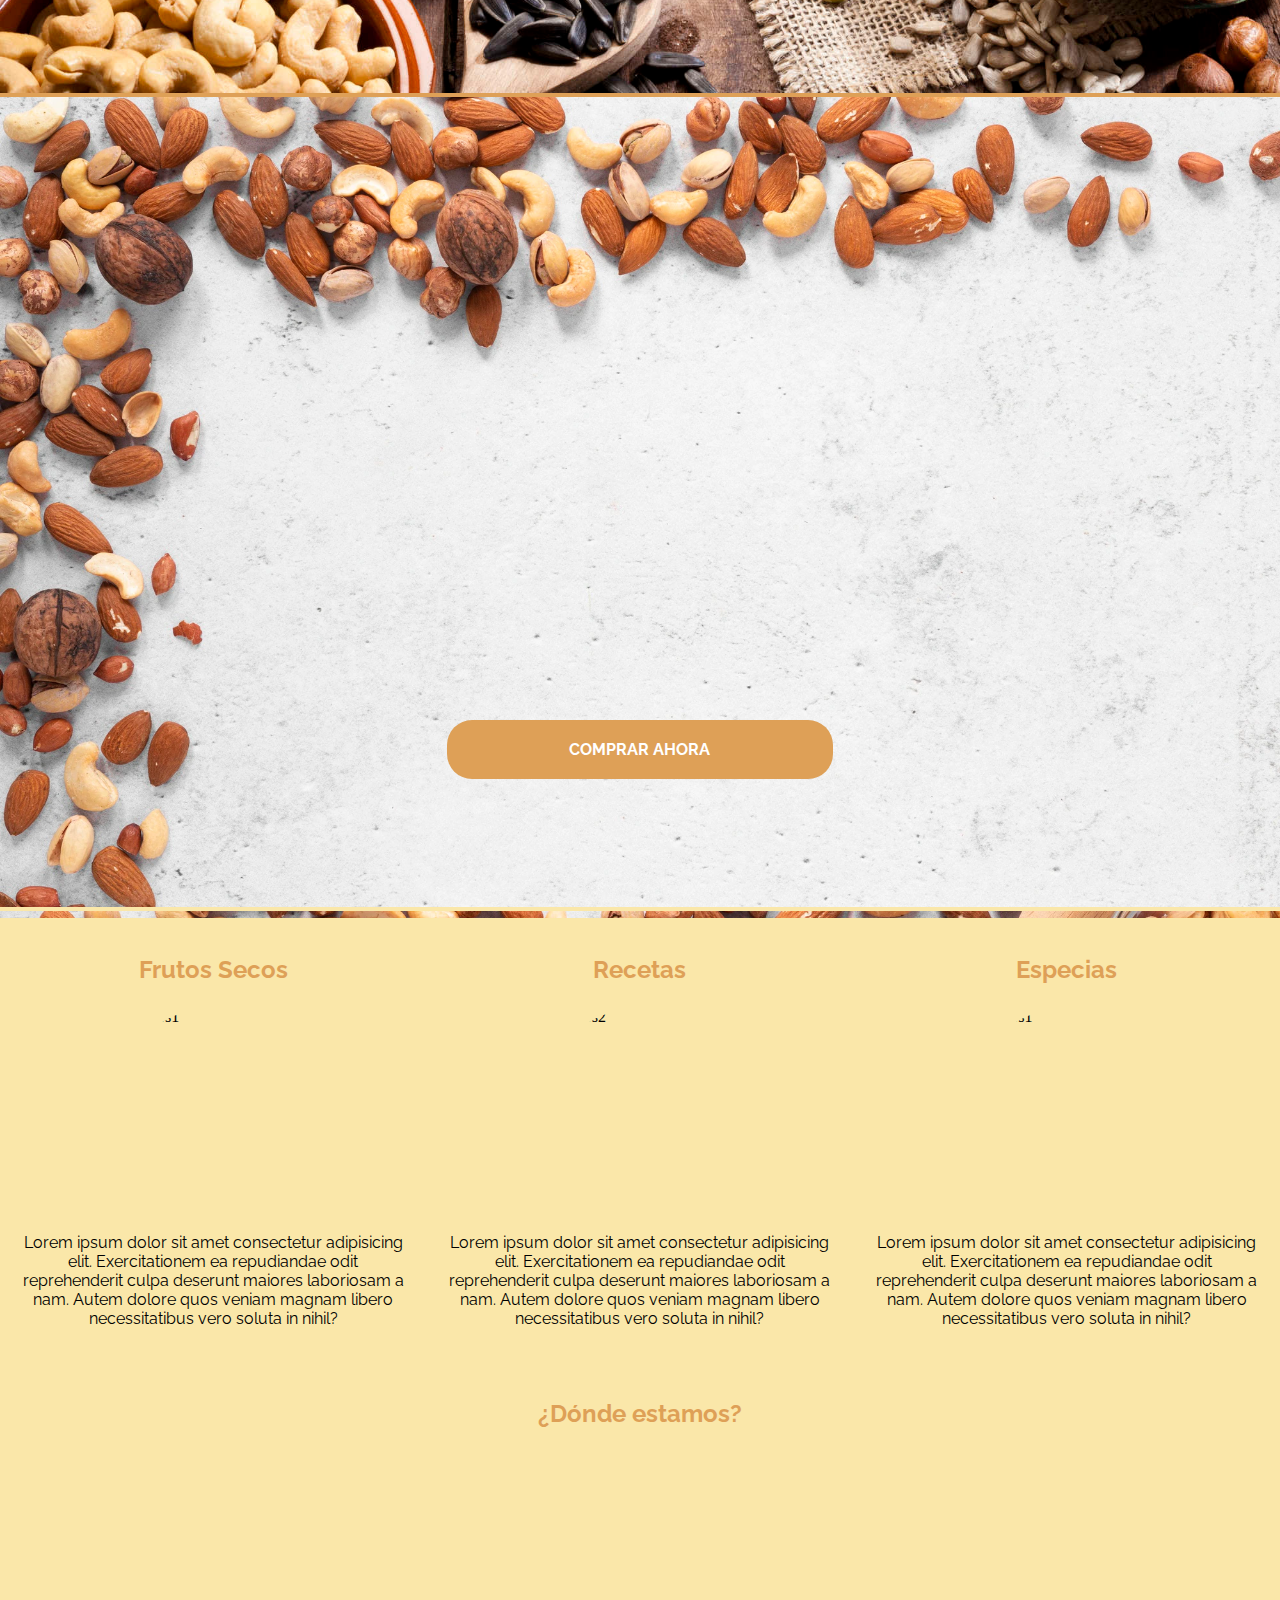
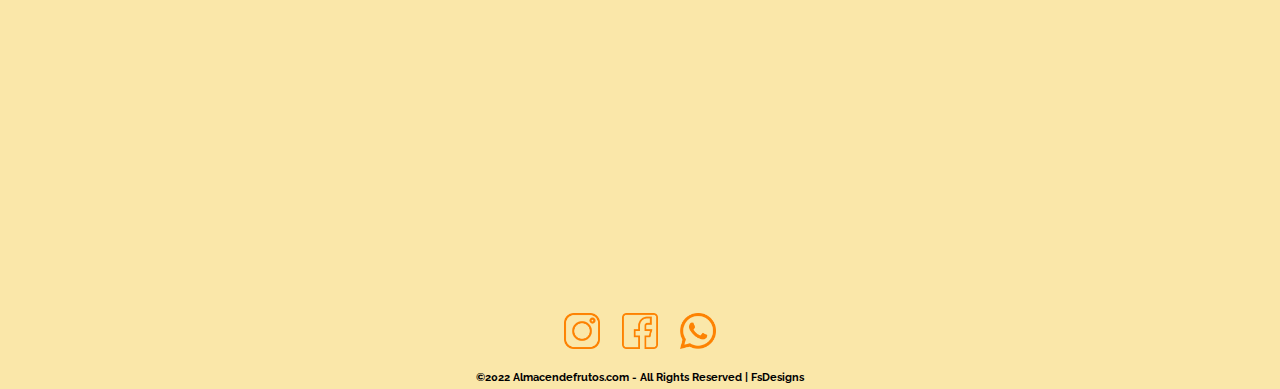
==== commit 96bdf09f: "cambios preentrega" ====
--- a/index.html
+++ b/index.html
@@ -18,7 +18,7 @@
     <div class="contenedorIndex">
     <header class="header" class="headerIndex">
         <div class="logoContainer">
-            <img class="logo" src="../Almacen2/multimedia/Logo.jpg" alt="">
+            <img class="logo" src="./multimedia/logo.jpg" alt="logo">
         </div>
         
 
@@ -28,7 +28,7 @@
             <li class="item"><a href="Nosotros.html">Nosotros</a></li>
             <li class="item"><a href="tienda.html">Tienda</a></li>
             <li class="item"><a href="recetas.html">Recetas</a></li>
-            <li class="item"><a href="Contacto.html">Contacto</a></li>
+            <li class="item"><a href="contacto.html">Contacto</a></li>
         </ul>
 
         <div class="dropdown hamburguesa">
@@ -43,7 +43,7 @@
               <br>
               <li ><a class="dropdown-item" href="recetas.html">Recetas</a></li>
               <br>
-              <li ><a class="dropdown-item" href="Contacto.html">Contacto</a></li>
+              <li ><a class="dropdown-item" href="contacto.html">Contacto</a></li>
             </ul>
           </div>
     </nav>
@@ -51,13 +51,13 @@
         <div id="carouselExampleControls" class="carousel slide" data-bs-ride="carousel">
             <div class="carousel-inner">
               <div class="carousel-item active">
-                <img src="multimedia/main1.jfif" class="d-block carruselImg" alt="...">
+                <img src="multimedia/main1.jfif" class="d-block carruselImg" alt="imagen de frutos varios 1">
               </div>
               <div class="carousel-item">
-                <img src="multimedia/main2.jfif" class="d-block carruselImg" alt="...">
+                <img src="multimedia/main2.jfif" class="d-block carruselImg" alt="imagen de frutos varios 2">
               </div>
               <div class="carousel-item">
-                <img src="multimedia/main3.jfif" class="d-block carruselImg" alt="...">
+                <img src="multimedia/main3.jfif" class="d-block carruselImg" alt="imagen de frutos varios 3">
               </div>
             </div>
             <button class="carousel-control-prev" type="button" data-bs-target="#carouselExampleControls" data-bs-slide="prev">
@@ -84,7 +84,7 @@
             Frutos Secos
         </h3> 
 
-        <img src="../Almacen2/multimedia/General1.jpg" class="imgGen1" alt="Frutos1">
+        <img src="./multimedia/general1.jpg" class="imagen de frutos section 1" alt="Frutos1">
         
         <p class="txtGen1">
             Lorem ipsum dolor sit amet consectetur adipisicing elit. Exercitationem ea repudiandae odit reprehenderit culpa deserunt maiores laboriosam a nam. Autem dolore quos veniam magnam libero necessitatibus vero soluta in nihil?
@@ -97,7 +97,7 @@
             Recetas
         </h3> 
         
-        <img src="../Almacen2/multimedia/Recetas.jpg" class="imgGen2" alt="Frutos2">
+        <img src="./multimedia/recetas.jpg" class="imgGen2" alt="Frutos2">
         
         <p class="txtGen2">
             Lorem ipsum dolor sit amet consectetur adipisicing elit. Exercitationem ea repudiandae odit reprehenderit culpa deserunt maiores laboriosam a nam. Autem dolore quos veniam magnam libero necessitatibus vero soluta in nihil?
@@ -111,7 +111,7 @@
             Especias
         </h3> 
         
-        <img src="../Almacen2/multimedia/Especias.jpg" class="imgGen3" alt="Frutos1">
+        <img src="./multimedia/especias.jpg" class="imgGen3" alt="Frutos1">
         
         <p class="txtGen3">
             Lorem ipsum dolor sit amet consectetur adipisicing elit. Exercitationem ea repudiandae odit reprehenderit culpa deserunt maiores laboriosam a nam. Autem dolore quos veniam magnam libero necessitatibus vero soluta in nihil?
@@ -135,9 +135,9 @@
         <footer class="footer">    
     
             <div >
-            <a href="https://www.instagram.com/almacen.defrutos/" target="_blanc"><img src="../Almacen/Multimedia/instagram.png" class="red" alt="instagram"></a>
-            <img src="../Almacen/Multimedia/facebook.png" class="red" alt="facebook" >
-            <img src="../Almacen/Multimedia/whatsapp.png" class="red" alt="whatsapp" >
+            <a href="https://www.instagram.com/almacen.defrutos/" target="_blanc"><img src="./multimedia/instagram.png" class="red" alt="instagram"></a>
+            <img src="./multimedia/facebook.png" class="red" alt="facebook" >
+            <img src="./multimedia/whatsapp.png" class="red" alt="whatsapp" >
           </div>
     
           <h6 class="footerTxt">
